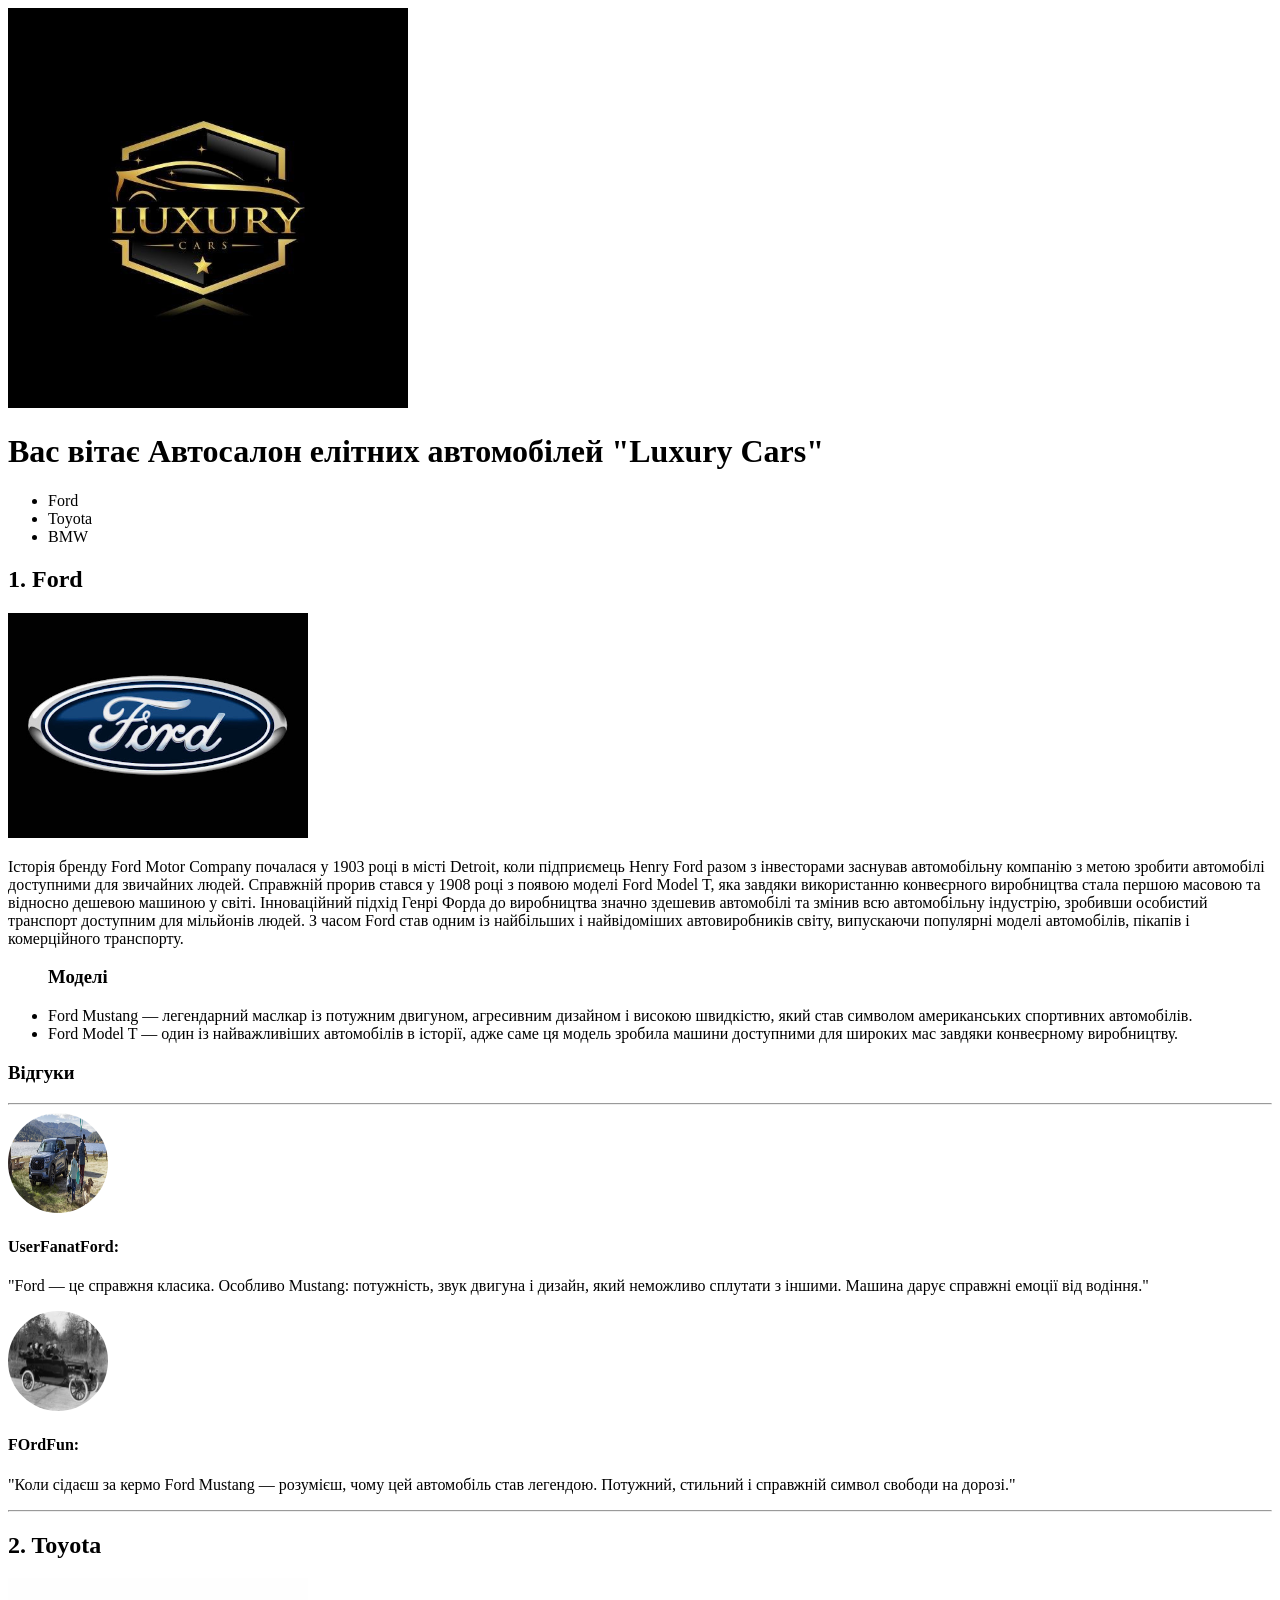
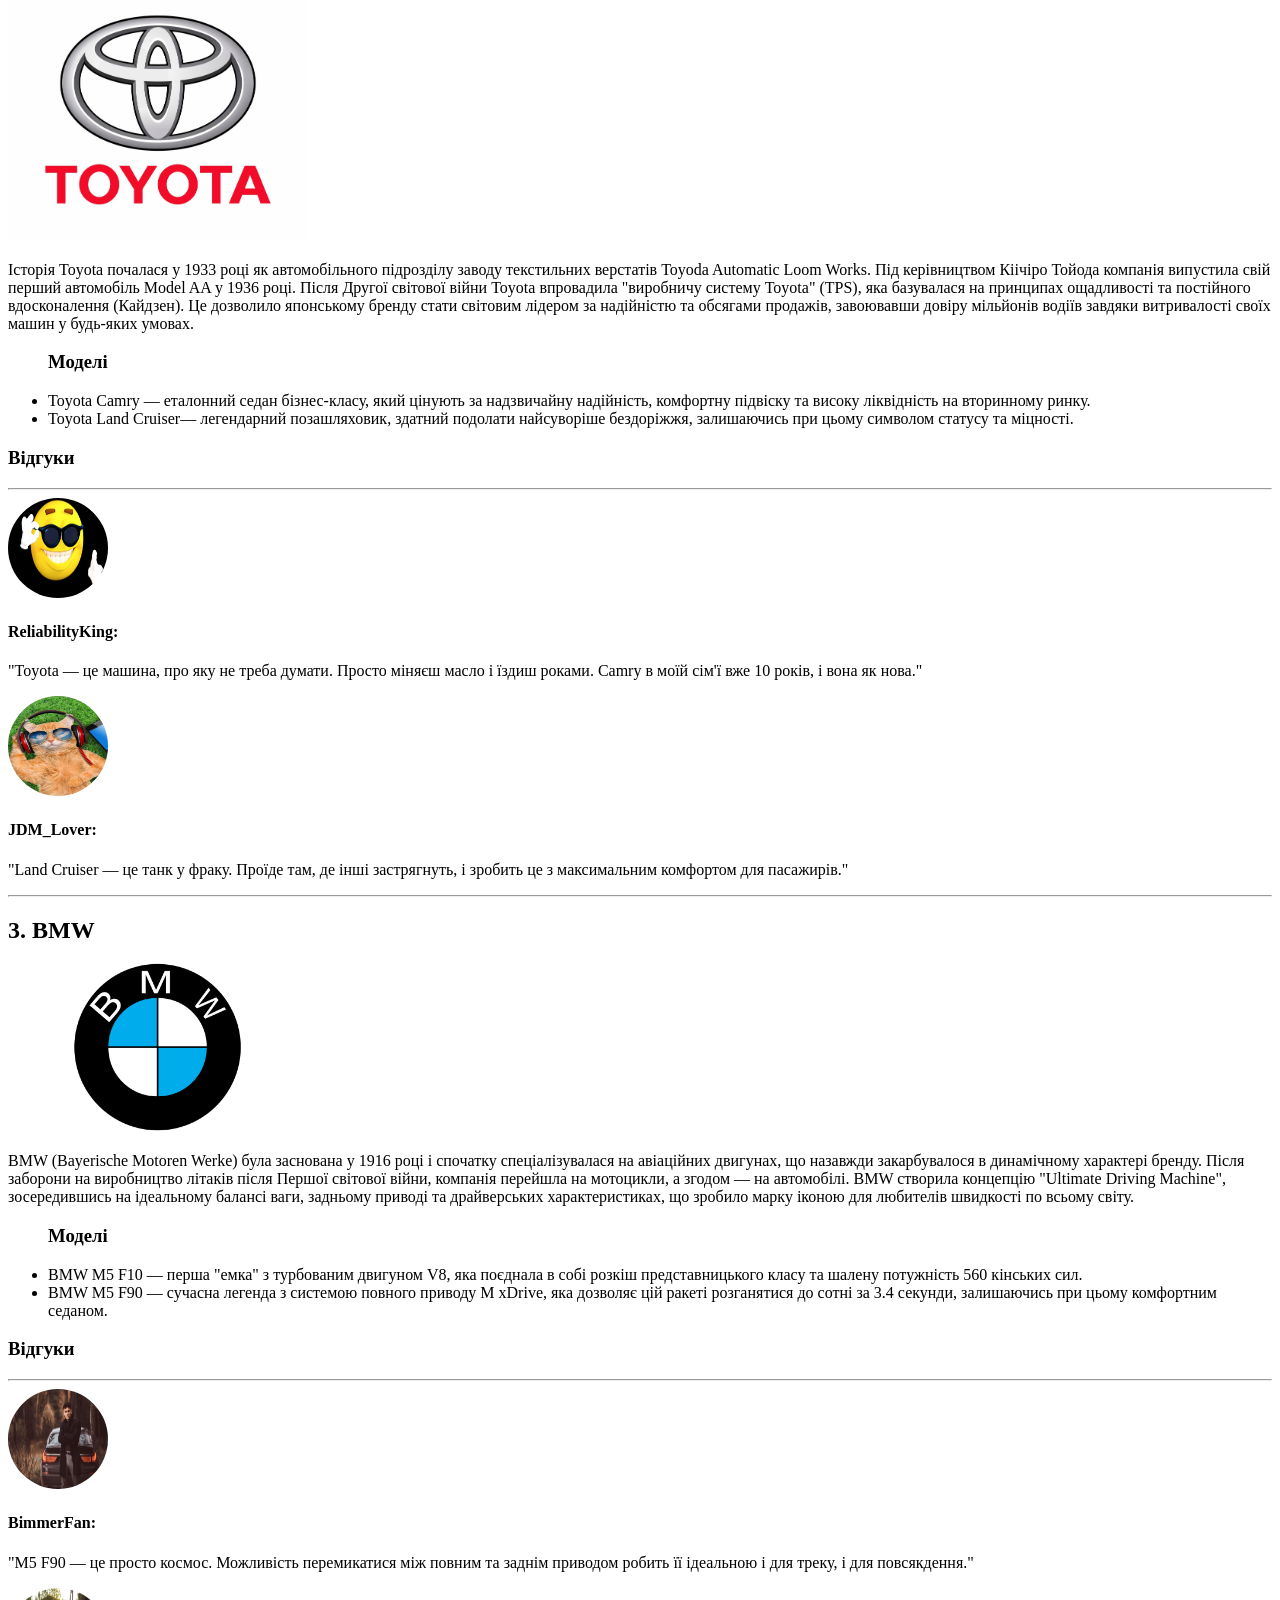
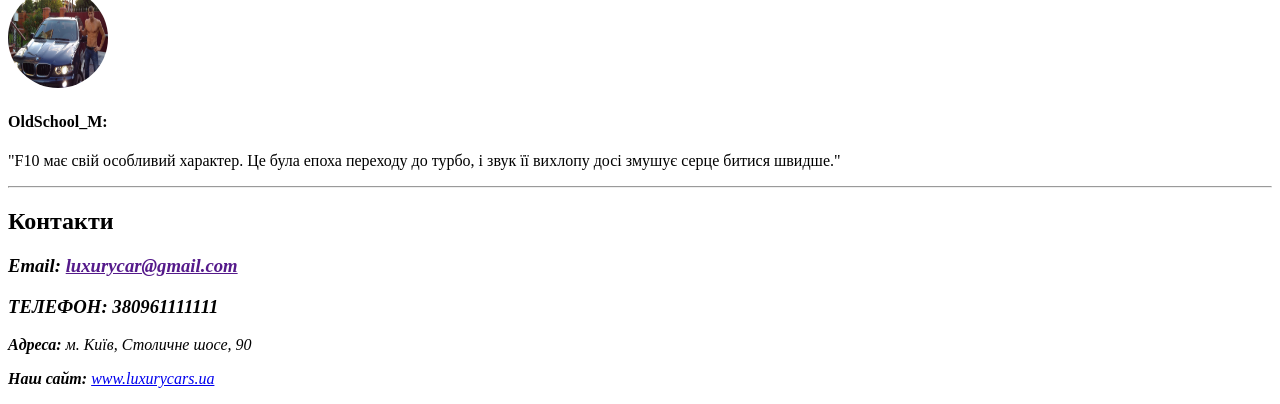
==== index.html @ 68f75a94 "Push on repository" ====
<!DOCTYPE html>
<html lang="en">
<head>
    <meta charset="UTF-8">
    <meta name="viewport" content="width=device-width, initial-scale=1.0">
    <title>Автосалон</title>
    <link rel="stylesheet" href="style.css">
    <link rel="shortcut icon" href="./assets/icons/free-icon-car-transporter-18366050.png" type="image/x-icon">
</head>
<body>
    <header>
        <img src="./assets/images/4d5beb055ef8fd0e89ee297ae97760db.jpg" 
        alt="logo"
        width="400">
        <h1>Вас вітає Автосалон елітних автомобілей "Luxury Cars"</h1>
        <nav>
            <ul>
                <li>Ford</li>
                <li>Toyota</li>
                <li>BMW</li>
            </ul>
        </nav>
    </header>
    <main>
        <article>
            <h2>1. Ford</h2>
            <img src="./assets/images/unnamed.jpg" alt="logo" width="300">
        <p>Історія бренду Ford Motor Company почалася у 1903 році в місті Detroit, коли підприємець Henry Ford разом з інвесторами заснував автомобільну компанію з метою зробити автомобілі доступними для звичайних людей. Справжній прорив стався у 1908 році з появою моделі Ford Model T, яка завдяки використанню конвеєрного виробництва стала першою масовою та відносно дешевою машиною у світі. Інноваційний підхід Генрі Форда до виробництва значно здешевив автомобілі та змінив всю автомобільну індустрію, зробивши особистий транспорт доступним для мільйонів людей. З часом Ford став одним із найбільших і найвідоміших автовиробників світу, випускаючи популярні моделі автомобілів, пікапів і комерційного транспорту.</p>
        <ul>
            <h3>Моделі</h3>
            <li>Ford Mustang — легендарний маслкар із потужним двигуном, агресивним дизайном і високою швидкістю, який став символом американських спортивних автомобілів.</li>
            <li>Ford Model T — один із найважливіших автомобілів в історії, адже саме ця модель зробила машини доступними для широких мас завдяки конвеєрному виробництву.</li>
        </ul>
        <h3>Відгуки</h3>
        <hr>
        <div class = "avatar1">
            <img src="./assets/images/pvhiypb9idx0tkmomte7.jpeg" alt="avatar" width="100" height="100" style="border-radius: 100%;">
            <h4>UserFanatFord:</h4>
            <p>"Ford — це справжня класика. Особливо Mustang: потужність, звук двигуна і дизайн, який неможливо сплутати з іншими. Машина дарує справжні емоції від водіння."</p>
        </div>
        <div class = "avatar2">
            <img src="./assets/images/gettyimages-613491012-1024x1024.jpg" alt="avatar" width="100" height="100" style="border-radius: 100%;">
            <h4>FOrdFun:</h4>
            <p>"Коли сідаєш за кермо Ford Mustang — розумієш, чому цей автомобіль став легендою. Потужний, стильний і справжній символ свободи на дорозі."</p>
        </div>

        </article>
        
        <article>
            <hr>
            <h2>2. Toyota</h2>
            <img src="./assets/images/559269284d15e_ToyotaLogo.jpg" alt="logo" width="300">
            <p>Історія Toyota почалася у 1933 році як автомобільного підрозділу заводу текстильних верстатів Toyoda Automatic Loom Works. Під керівництвом Кіічіро Тойода компанія випустила свій перший автомобіль Model AA у 1936 році. Після Другої світової війни Toyota впровадила "виробничу систему Toyota" (TPS), яка базувалася на принципах ощадливості та постійного вдосконалення (Кайдзен). Це дозволило японському бренду стати світовим лідером за надійністю та обсягами продажів, завоювавши довіру мільйонів водіїв завдяки витривалості своїх машин у будь-яких умовах.</p>
            <ul>
                <h3>Моделі</h3>
                <li>Toyota Camry — еталонний седан бізнес-класу, який цінують за надзвичайну надійність, комфортну підвіску та високу ліквідність на вторинному ринку.</li>
                <li>Toyota Land Cruiser— легендарний позашляховик, здатний подолати найсуворіше бездоріжжя, залишаючись при цьому символом статусу та міцності.</li>
            </ul>
            <h3>Відгуки</h3>
            <hr>
            <div class="avatar1">
                <img src="./assets/images/1644169638_1-abrakadabra-fun-p-avatarka-s-ulibkoi-1.jpg" alt="avatar" width="100" height="100" style="border-radius: 100%;">
                <h4>ReliabilityKing:</h4>
                <p>"Toyota — це машина, про яку не треба думати. Просто міняєш масло і їздиш роками. Camry в моїй сім'ї вже 10 років, і вона як нова."</p>
            </div>
            <div class="avatar2">
                <img src="./assets/images/1644736541_1-abrakadabra-fun-p-avatarka-veselaya-2.jpg" alt="avatar" width="100" height="100" style="border-radius: 100%;">
                <h4>JDM_Lover:</h4>
                <p>"Land Cruiser — це танк у фраку. Проїде там, де інші застрягнуть, і зробить це з максимальним комфортом для пасажирів."</p>
            </div>
            <hr>
        </article>

        <article>
            <h2>3. BMW</h2>
            <img src="./assets/images/png-klev-club-idha-p-bmw-logotip-png-5.png" alt="logo" width="300">
            <p>BMW (Bayerische Motoren Werke) була заснована у 1916 році і спочатку спеціалізувалася на авіаційних двигунах, що назавжди закарбувалося в динамічному характері бренду. Після заборони на виробництво літаків після Першої світової війни, компанія перейшла на мотоцикли, а згодом — на автомобілі. BMW створила концепцію "Ultimate Driving Machine", зосередившись на ідеальному балансі ваги, задньому приводі та драйверських характеристиках, що зробило марку іконою для любителів швидкості по всьому світу.</p>
            <ul>
                <h3>Моделі</h3>
                <li>BMW M5 F10 — перша "емка" з турбованим двигуном V8, яка поєднала в собі розкіш представницького класу та шалену потужність 560 кінських сил.</li>
                <li>BMW M5 F90 — сучасна легенда з системою повного приводу M xDrive, яка дозволяє цій ракеті розганятися до сотні за 3.4 секунди, залишаючись при цьому комфортним седаном.</li>
            </ul>
            <h3>Відгуки</h3>
            <hr>
            <div class="avatar1">
                <img src="./assets/images/stylish-young-man-wearing-black-coat-with-her-arms-crossed-standing-luxury-car-autumn-forest-evening_613910-19897.avif" alt="avatar" width="100" height="100" style="border-radius: 100%;">
                <h4>BimmerFan:</h4>
                <p>"M5 F90 — це просто космос. Можливість перемикатися між повним та заднім приводом робить її ідеальною і для треку, і для повсякдення."</p>
            </div>
            <div class="avatar2">
                <img src="./assets/images/bmw logo user.jpg" alt="avatar" width="100" height="100" style="border-radius: 100%;">
                <h4>OldSchool_M:</h4>
                <p>"F10 має свій особливий характер. Це була епоха переходу до турбо, і звук її вихлопу досі змушує серце битися швидше."</p>
            </div>
            <hr>
        </article>
    </main>
    <footer>
        <h2>Контакти</h2>
        <address>
            <h3>Email: <a href="">luxurycar@gmail.com</a></h3>
            <h3>ТЕЛЕФОН: 380961111111</h3>
            <strong>Адреса:</strong> м. Київ, Столичне шосе, 90    
            </p>
            <p>
                <strong>Наш сайт:</strong> 
                <a href="index.html">www.luxurycars.ua</a>
            </p>
        </address>
    </footer>
</body>
</html>
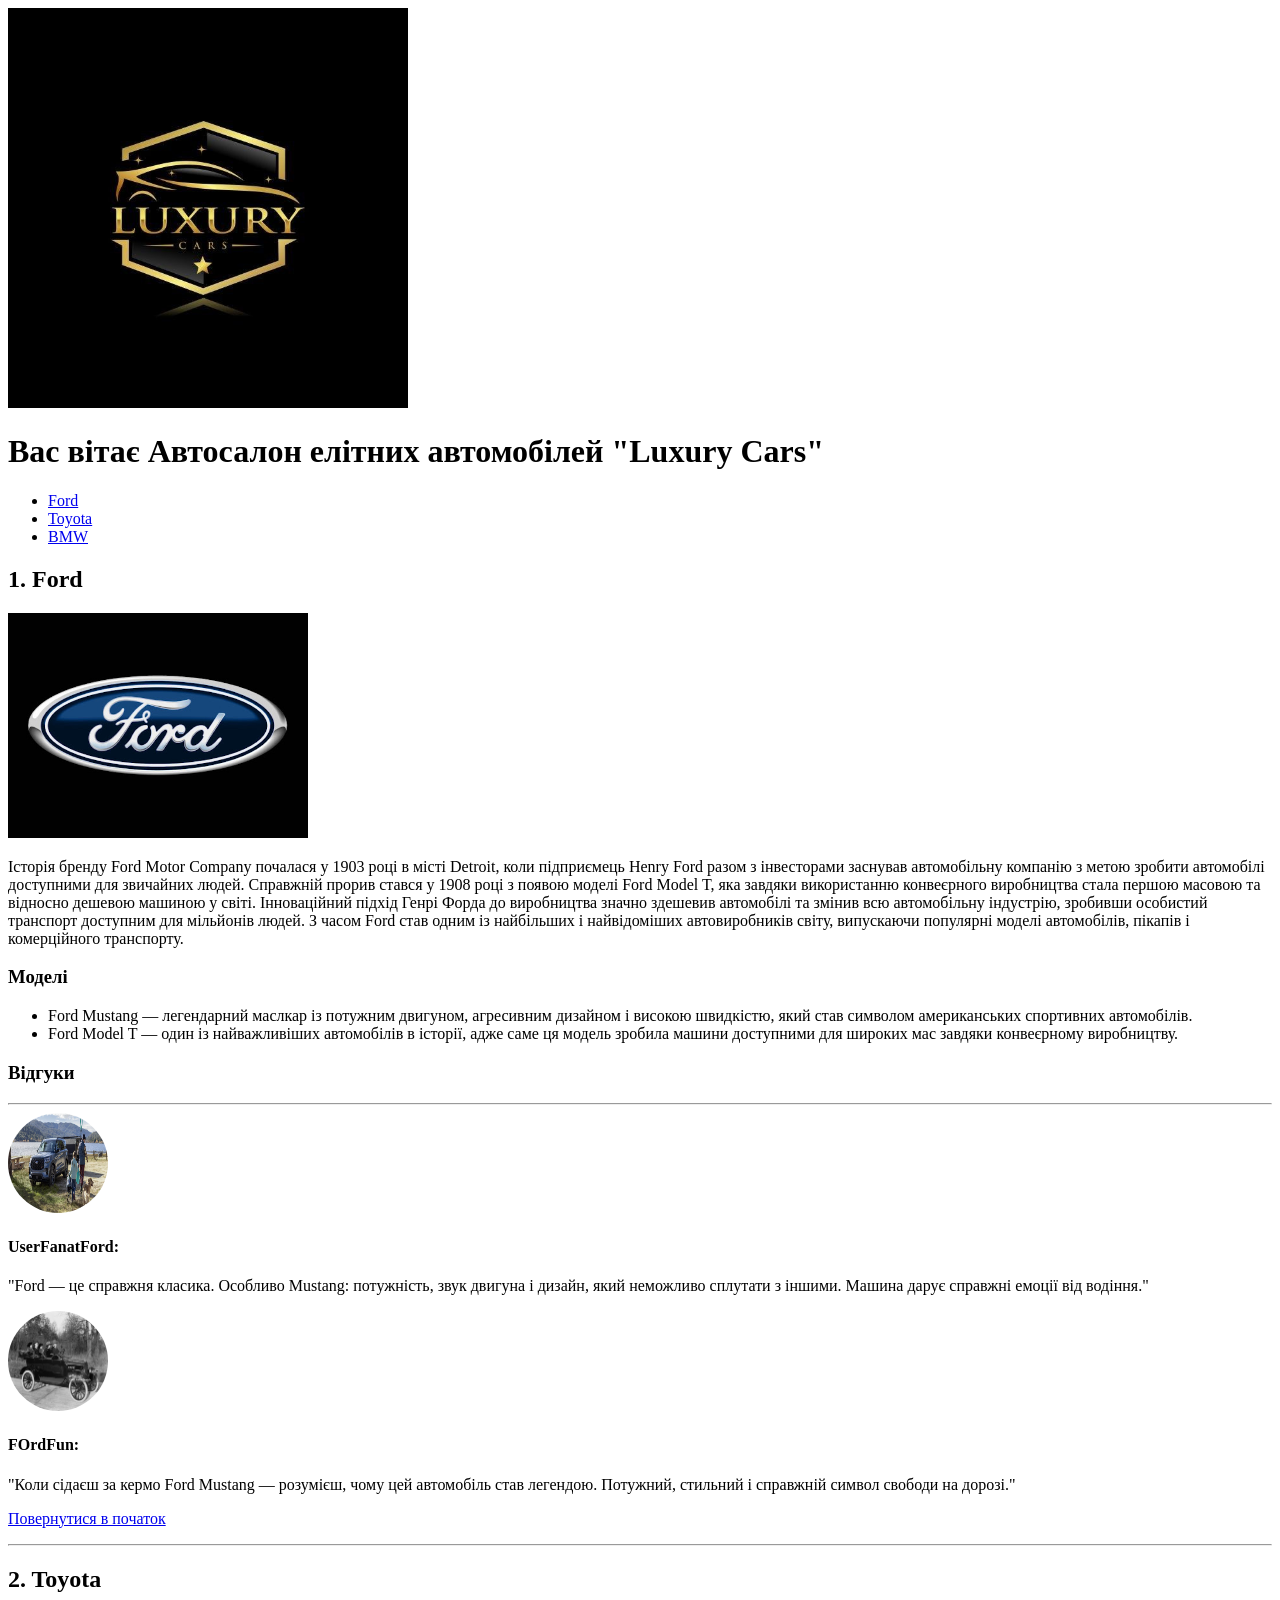
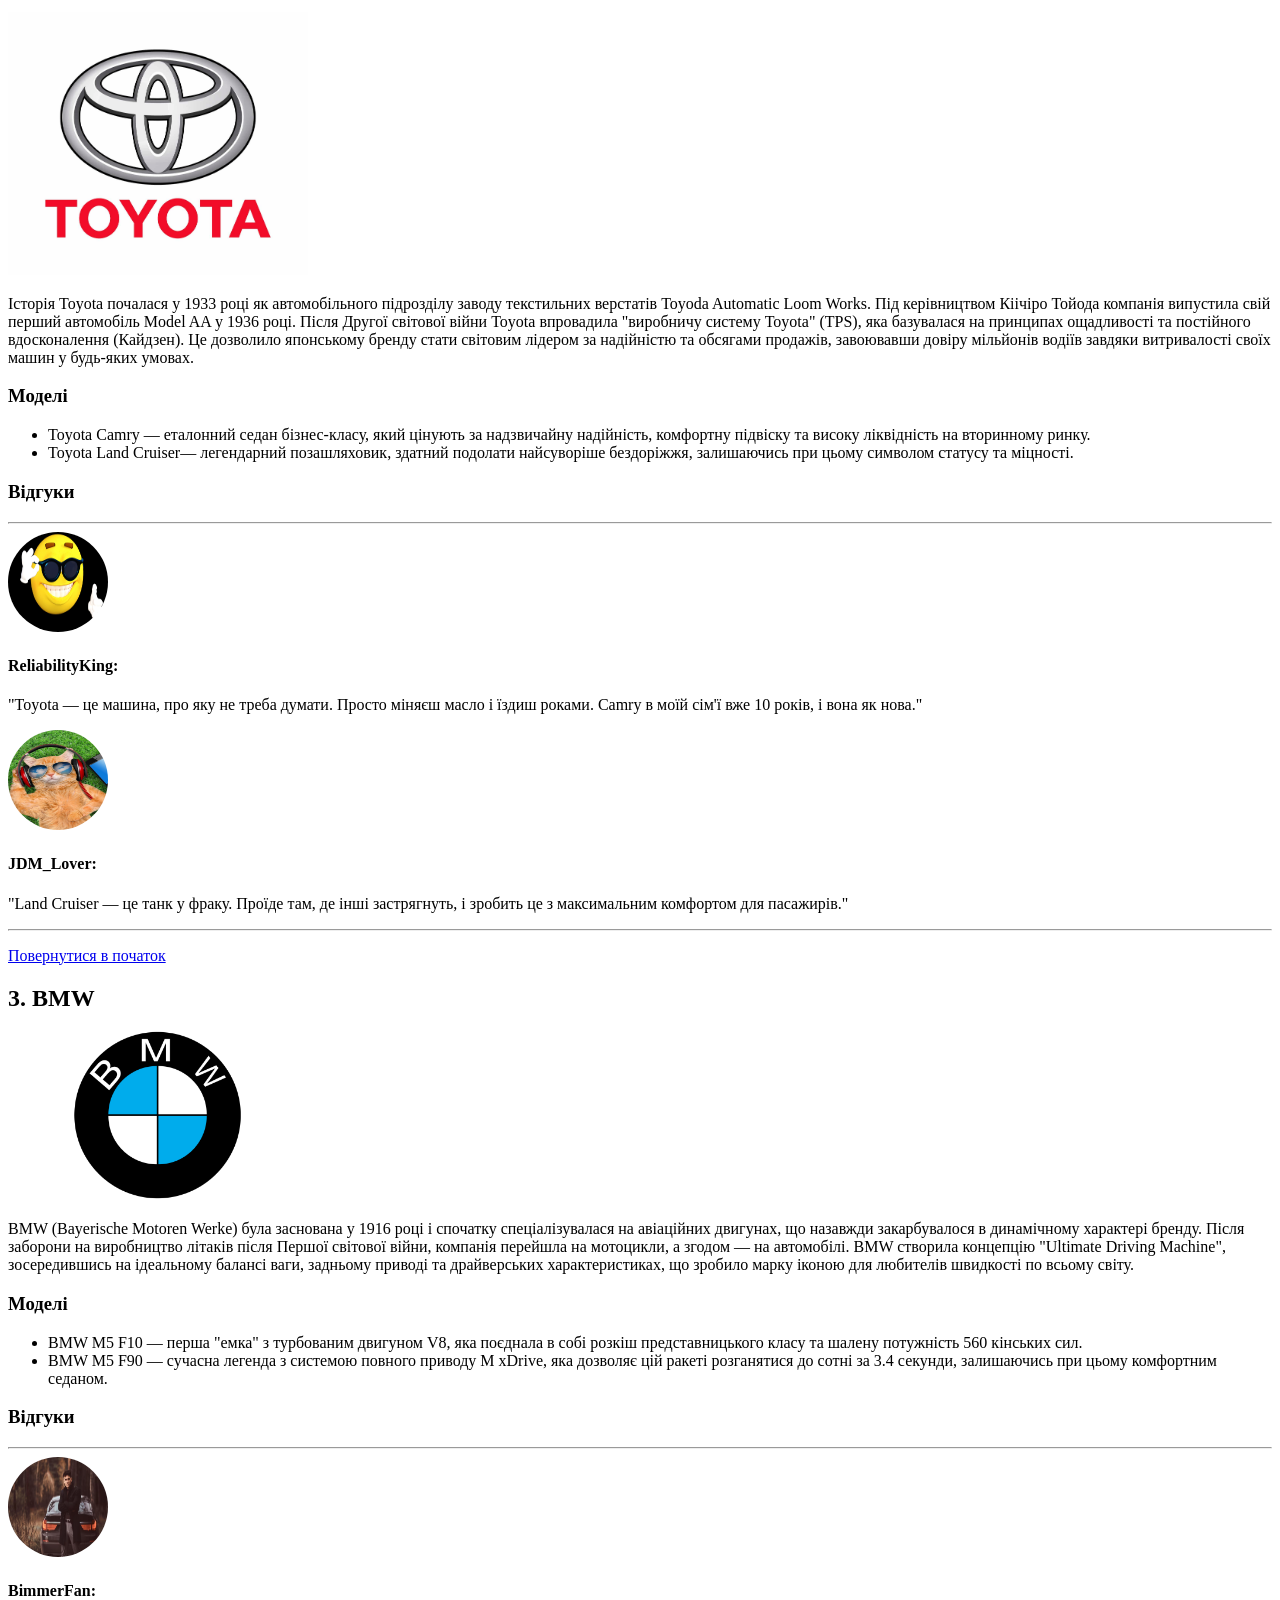
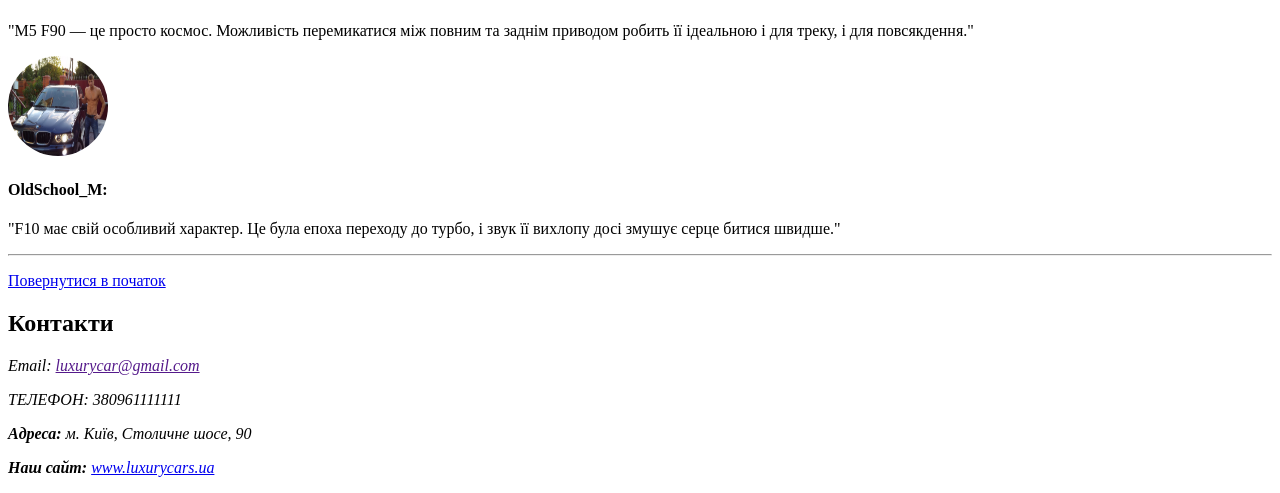
==== commit 963daccc: "Fixed 1" ====
--- a/index.html
+++ b/index.html
@@ -4,30 +4,29 @@
     <meta charset="UTF-8">
     <meta name="viewport" content="width=device-width, initial-scale=1.0">
     <title>Автосалон</title>
-    <link rel="stylesheet" href="style.css">
     <link rel="shortcut icon" href="./assets/icons/free-icon-car-transporter-18366050.png" type="image/x-icon">
 </head>
 <body>
-    <header>
+    <header id="top">
         <img src="./assets/images/4d5beb055ef8fd0e89ee297ae97760db.jpg" 
         alt="logo"
         width="400">
         <h1>Вас вітає Автосалон елітних автомобілей "Luxury Cars"</h1>
         <nav>
             <ul>
-                <li>Ford</li>
-                <li>Toyota</li>
-                <li>BMW</li>
+                <li><a href="#ford">Ford</a></li>
+                <li><a href="#toyota">Toyota</a></li>
+                <li><a href="#bmw">BMW</a></li>
             </ul>
         </nav>
     </header>
     <main>
-        <article>
+        <article id="ford">
             <h2>1. Ford</h2>
             <img src="./assets/images/unnamed.jpg" alt="logo" width="300">
         <p>Історія бренду Ford Motor Company почалася у 1903 році в місті Detroit, коли підприємець Henry Ford разом з інвесторами заснував автомобільну компанію з метою зробити автомобілі доступними для звичайних людей. Справжній прорив стався у 1908 році з появою моделі Ford Model T, яка завдяки використанню конвеєрного виробництва стала першою масовою та відносно дешевою машиною у світі. Інноваційний підхід Генрі Форда до виробництва значно здешевив автомобілі та змінив всю автомобільну індустрію, зробивши особистий транспорт доступним для мільйонів людей. З часом Ford став одним із найбільших і найвідоміших автовиробників світу, випускаючи популярні моделі автомобілів, пікапів і комерційного транспорту.</p>
+        <h3>Моделі</h3>
         <ul>
-            <h3>Моделі</h3>
             <li>Ford Mustang — легендарний маслкар із потужним двигуном, агресивним дизайном і високою швидкістю, який став символом американських спортивних автомобілів.</li>
             <li>Ford Model T — один із найважливіших автомобілів в історії, адже саме ця модель зробила машини доступними для широких мас завдяки конвеєрному виробництву.</li>
         </ul>
@@ -43,16 +42,15 @@
             <h4>FOrdFun:</h4>
             <p>"Коли сідаєш за кермо Ford Mustang — розумієш, чому цей автомобіль став легендою. Потужний, стильний і справжній символ свободи на дорозі."</p>
         </div>
-
         </article>
-        
-        <article>
+        <p><a href="#top">Повернутися в початок</a></p>
+        <article id="toyota">
             <hr>
             <h2>2. Toyota</h2>
             <img src="./assets/images/559269284d15e_ToyotaLogo.jpg" alt="logo" width="300">
             <p>Історія Toyota почалася у 1933 році як автомобільного підрозділу заводу текстильних верстатів Toyoda Automatic Loom Works. Під керівництвом Кіічіро Тойода компанія випустила свій перший автомобіль Model AA у 1936 році. Після Другої світової війни Toyota впровадила "виробничу систему Toyota" (TPS), яка базувалася на принципах ощадливості та постійного вдосконалення (Кайдзен). Це дозволило японському бренду стати світовим лідером за надійністю та обсягами продажів, завоювавши довіру мільйонів водіїв завдяки витривалості своїх машин у будь-яких умовах.</p>
+            <h3>Моделі</h3>
             <ul>
-                <h3>Моделі</h3>
                 <li>Toyota Camry — еталонний седан бізнес-класу, який цінують за надзвичайну надійність, комфортну підвіску та високу ліквідність на вторинному ринку.</li>
                 <li>Toyota Land Cruiser— легендарний позашляховик, здатний подолати найсуворіше бездоріжжя, залишаючись при цьому символом статусу та міцності.</li>
             </ul>
@@ -70,13 +68,13 @@
             </div>
             <hr>
         </article>
-
-        <article>
+        <p><a href="#top">Повернутися в початок</a></p>
+        <article id="bmw">
             <h2>3. BMW</h2>
             <img src="./assets/images/png-klev-club-idha-p-bmw-logotip-png-5.png" alt="logo" width="300">
             <p>BMW (Bayerische Motoren Werke) була заснована у 1916 році і спочатку спеціалізувалася на авіаційних двигунах, що назавжди закарбувалося в динамічному характері бренду. Після заборони на виробництво літаків після Першої світової війни, компанія перейшла на мотоцикли, а згодом — на автомобілі. BMW створила концепцію "Ultimate Driving Machine", зосередившись на ідеальному балансі ваги, задньому приводі та драйверських характеристиках, що зробило марку іконою для любителів швидкості по всьому світу.</p>
+            <h3>Моделі</h3>
             <ul>
-                <h3>Моделі</h3>
                 <li>BMW M5 F10 — перша "емка" з турбованим двигуном V8, яка поєднала в собі розкіш представницького класу та шалену потужність 560 кінських сил.</li>
                 <li>BMW M5 F90 — сучасна легенда з системою повного приводу M xDrive, яка дозволяє цій ракеті розганятися до сотні за 3.4 секунди, залишаючись при цьому комфортним седаном.</li>
             </ul>
@@ -88,20 +86,20 @@
                 <p>"M5 F90 — це просто космос. Можливість перемикатися між повним та заднім приводом робить її ідеальною і для треку, і для повсякдення."</p>
             </div>
             <div class="avatar2">
-                <img src="./assets/images/bmw logo user.jpg" alt="avatar" width="100" height="100" style="border-radius: 100%;">
+                <img src="./assets/images/bmw-logo-user.jpg" alt="avatar" width="100" height="100" style="border-radius: 100%;">
                 <h4>OldSchool_M:</h4>
                 <p>"F10 має свій особливий характер. Це була епоха переходу до турбо, і звук її вихлопу досі змушує серце битися швидше."</p>
             </div>
             <hr>
         </article>
+        <p><a href="#top">Повернутися в початок</a></p>
     </main>
     <footer>
         <h2>Контакти</h2>
         <address>
-            <h3>Email: <a href="">luxurycar@gmail.com</a></h3>
-            <h3>ТЕЛЕФОН: 380961111111</h3>
+            <p>Email: <a href="">luxurycar@gmail.com</a></p>
+            <p>ТЕЛЕФОН: 380961111111</p>
             <strong>Адреса:</strong> м. Київ, Столичне шосе, 90    
-            </p>
             <p>
                 <strong>Наш сайт:</strong> 
                 <a href="index.html">www.luxurycars.ua</a>
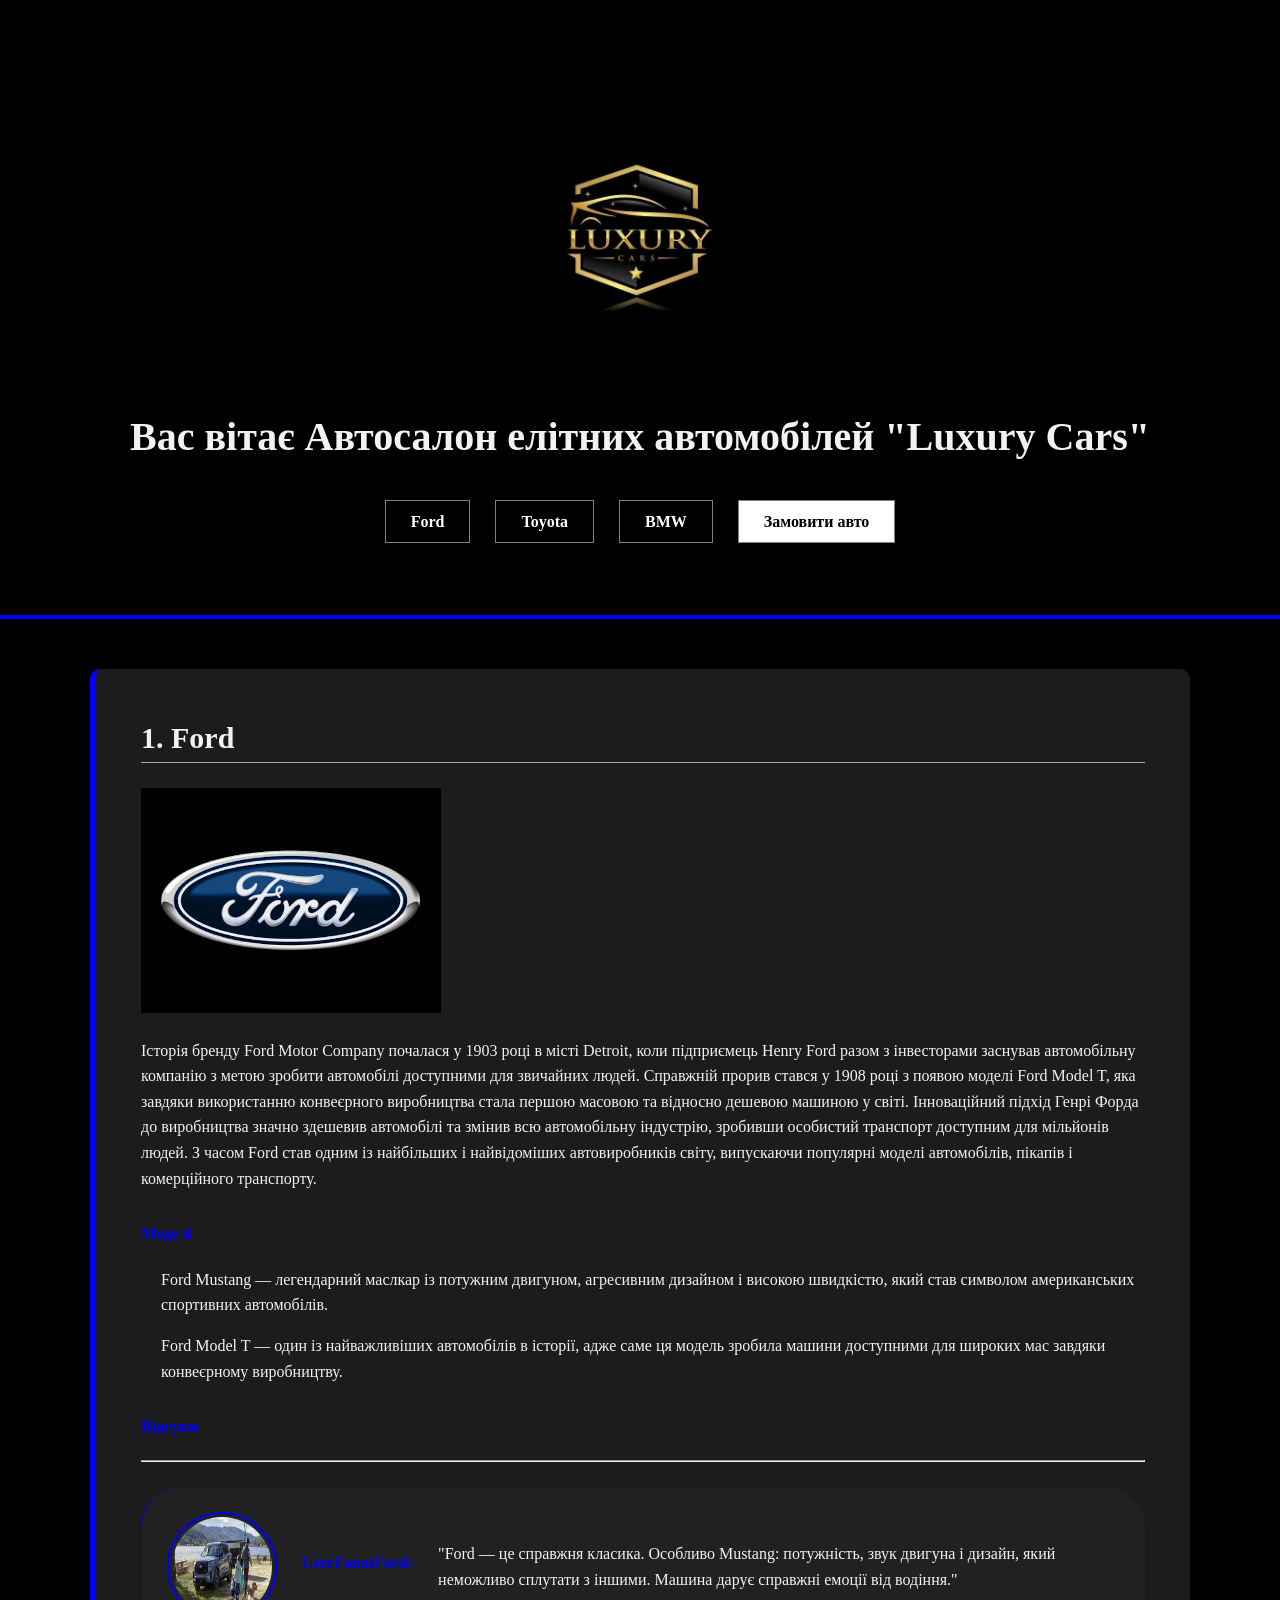
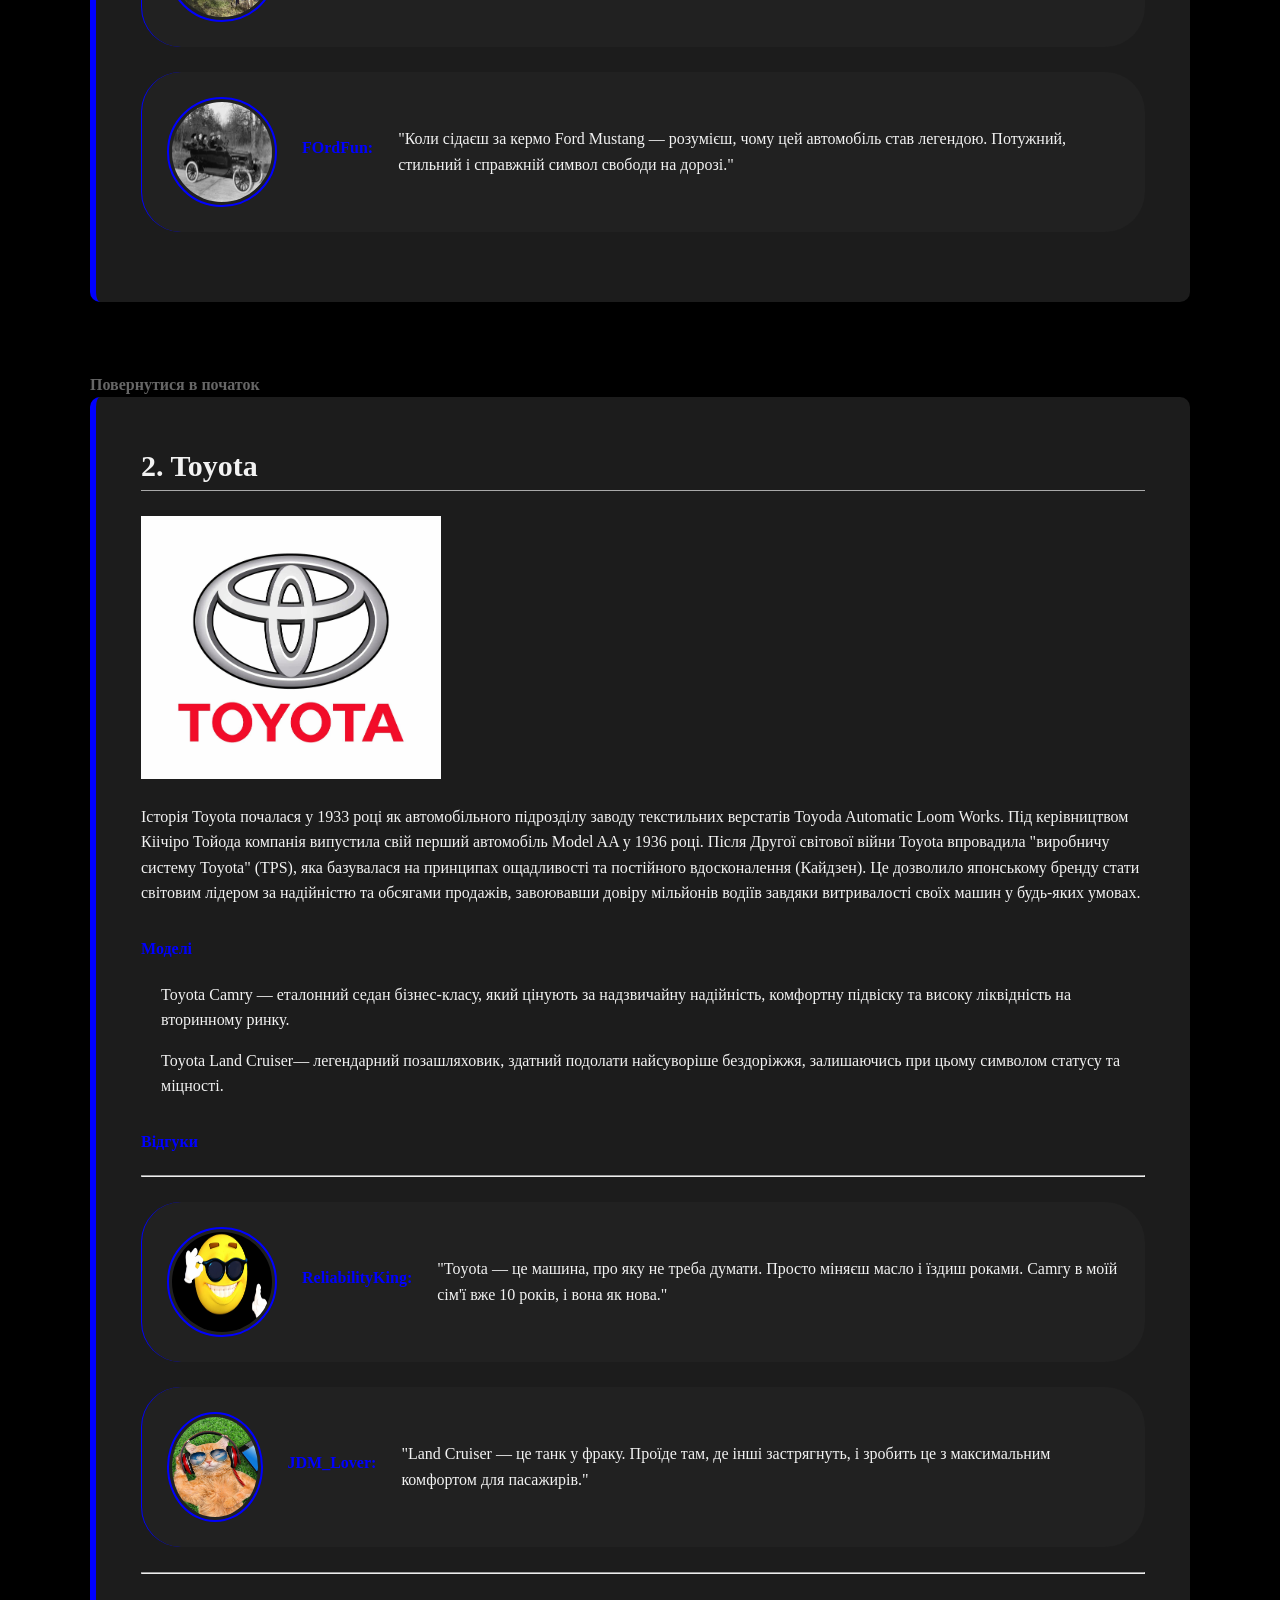
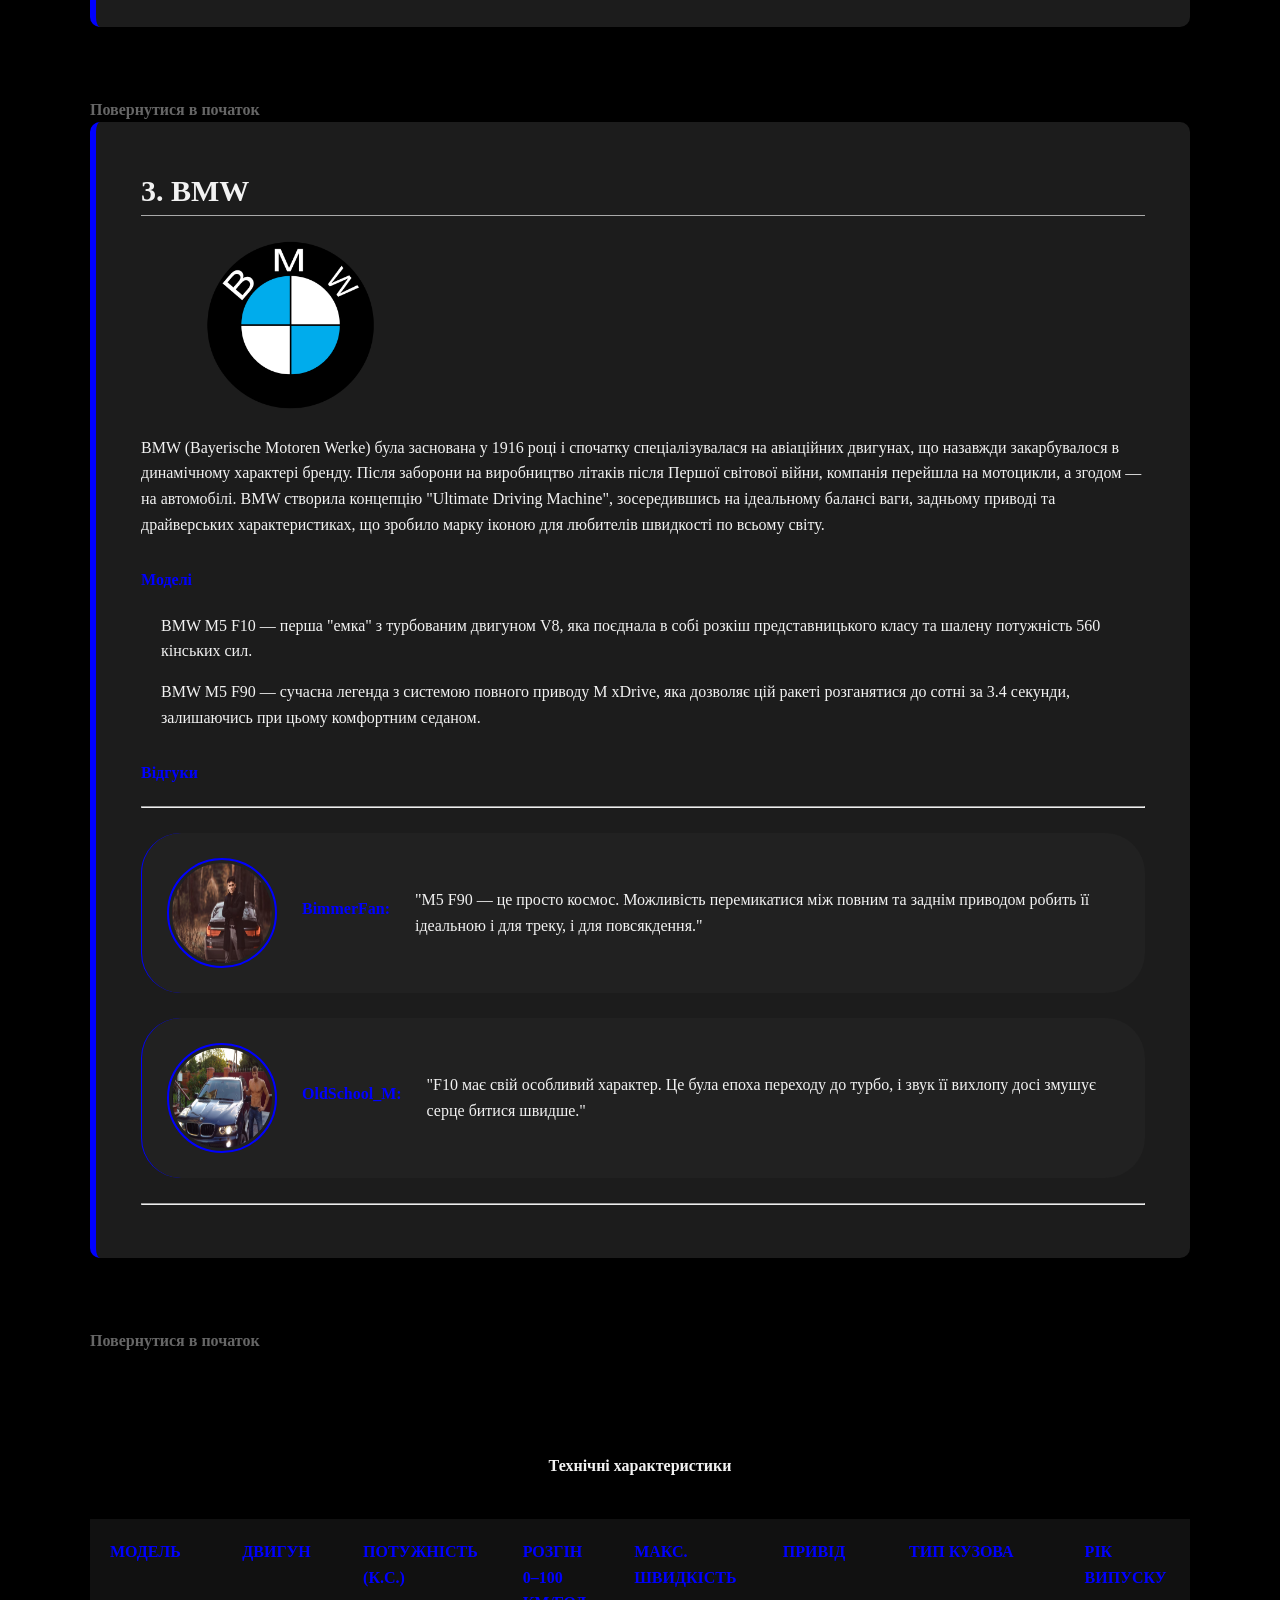
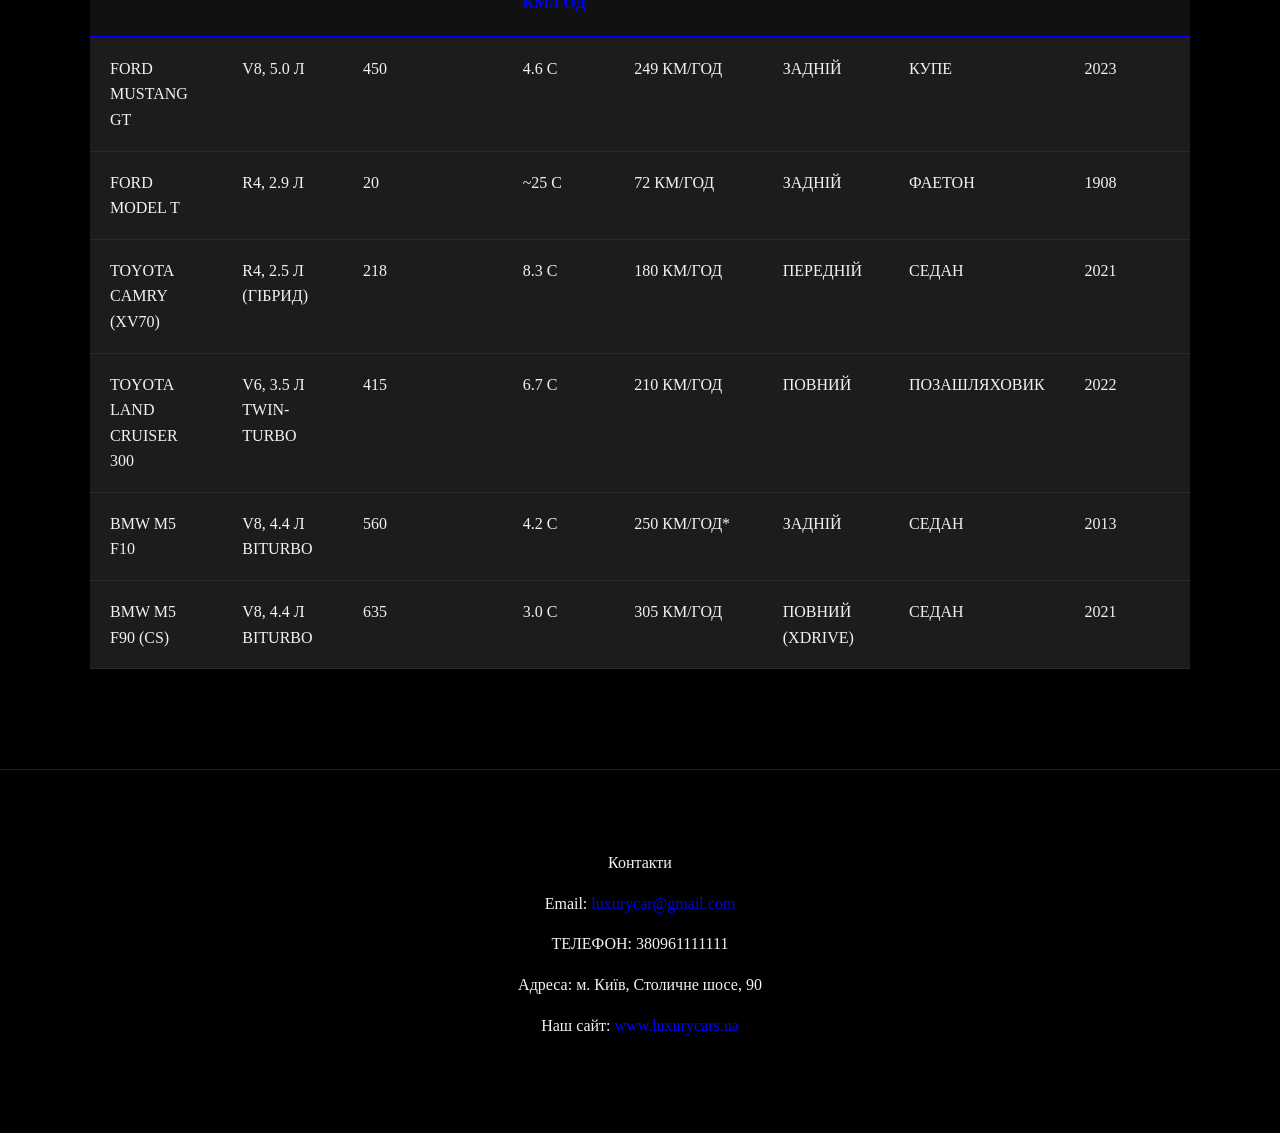
==== commit 3135e45a: "Add order form page and styles for cars" ====
--- a/index.html
+++ b/index.html
@@ -5,6 +5,7 @@
     <meta name="viewport" content="width=device-width, initial-scale=1.0">
     <title>Автосалон</title>
     <link rel="shortcut icon" href="./assets/icons/free-icon-car-transporter-18366050.png" type="image/x-icon">
+    <link rel="stylesheet" href="./assets/styles/style.css">
 </head>
 <body>
     <header id="top">
@@ -17,6 +18,7 @@
                 <li><a href="#ford">Ford</a></li>
                 <li><a href="#toyota">Toyota</a></li>
                 <li><a href="#bmw">BMW</a></li>
+                <li><a href="./assets/pages/order.html" class="order-btn">Замовити авто</a></li>
             </ul>
         </nav>
     </header>
@@ -45,7 +47,6 @@
         </article>
         <p><a href="#top">Повернутися в початок</a></p>
         <article id="toyota">
-            <hr>
             <h2>2. Toyota</h2>
             <img src="./assets/images/559269284d15e_ToyotaLogo.jpg" alt="logo" width="300">
             <p>Історія Toyota почалася у 1933 році як автомобільного підрозділу заводу текстильних верстатів Toyoda Automatic Loom Works. Під керівництвом Кіічіро Тойода компанія випустила свій перший автомобіль Model AA у 1936 році. Після Другої світової війни Toyota впровадила "виробничу систему Toyota" (TPS), яка базувалася на принципах ощадливості та постійного вдосконалення (Кайдзен). Це дозволило японському бренду стати світовим лідером за надійністю та обсягами продажів, завоювавши довіру мільйонів водіїв завдяки витривалості своїх машин у будь-яких умовах.</p>
@@ -93,6 +94,87 @@
             <hr>
         </article>
         <p><a href="#top">Повернутися в початок</a></p>
+        <section class="table-car-section">
+            <h2>Технічні характеристики</h2>
+            <div class="car-property">
+                <table>
+                    <thead>
+                        <tr>
+                            <th>Модель</th>
+                            <th>Двигун</th>
+                            <th>Потужність (к.с.)</th>
+                            <th>Розгін 0–100 км/год</th>
+                            <th>Макс. швидкість</th>
+                            <th>Привід</th>
+                            <th>Тип кузова</th>
+                            <th>Рік випуску</th>
+                        </tr>
+                    </thead>
+                    <tbody>
+                        <tr>
+                            <td>Ford Mustang GT</td>
+                            <td>V8, 5.0 л</td>
+                            <td>450</td>
+                            <td>4.6 с</td>
+                            <td>249 км/год</td>
+                            <td>Задній</td>
+                            <td>Купе</td>
+                            <td>2023</td>
+                        </tr>
+                        <tr>
+                            <td>Ford Model T</td>
+                            <td>R4, 2.9 л</td>
+                            <td>20</td>
+                            <td>~25 с</td>
+                            <td>72 км/год</td>
+                            <td>Задній</td>
+                            <td>Фаетон</td>
+                            <td>1908</td>
+                        </tr>
+                        <tr>
+                            <td>Toyota Camry (XV70)</td>
+                            <td>R4, 2.5 л (гібрид)</td>
+                            <td>218</td>
+                            <td>8.3 с</td>
+                            <td>180 км/год</td>
+                            <td>Передній</td>
+                            <td>Седан</td>
+                            <td>2021</td>
+                        </tr>
+                        <tr>
+                            <td>Toyota Land Cruiser 300</td>
+                            <td>V6, 3.5 л twin-turbo</td>
+                            <td>415</td>
+                            <td>6.7 с</td>
+                            <td>210 км/год</td>
+                            <td>Повний</td>
+                            <td>Позашляховик</td>
+                            <td>2022</td>
+                        </tr>
+                        <tr>
+                            <td>BMW M5 F10</td>
+                            <td>V8, 4.4 л biturbo</td>
+                            <td>560</td>
+                            <td>4.2 с</td>
+                            <td>250 км/год*</td>
+                            <td>Задній</td>
+                            <td>Седан</td>
+                            <td>2013</td>
+                        </tr>
+                        <tr>
+                            <td>BMW M5 F90 (CS)</td>
+                            <td>V8, 4.4 л biturbo</td>
+                            <td>635</td>
+                            <td>3.0 с</td>
+                            <td>305 км/год</td>
+                            <td>Повний (xDrive)</td>
+                            <td>Седан</td>
+                            <td>2021</td>
+                        </tr>
+                    </tbody>
+                </table>
+            </div>
+        </section>
     </main>
     <footer>
         <h2>Контакти</h2>
--- a/assets/styles/style.css
+++ b/assets/styles/style.css
@@ -0,0 +1,250 @@
+@import url('reset.css');
+
+body {
+    background-color: #000000;
+    color: #f2f2f2;
+    line-height: 1.6;
+    scroll-behavior: smooth;
+}
+
+header {
+    padding: 80px 20px;
+    text-align: center;
+    border-bottom: 4px solid blue;
+}
+
+header img[alt="logo"] {
+    max-width: 300px;
+    margin-bottom: 25px;
+}
+
+header h1 {
+    font-weight: 900;
+    font-size: 40px;
+    margin-bottom: 40px;
+}
+
+nav ul {
+    display: flex;
+    justify-content: center;
+    gap: 25px;
+}
+
+nav a {
+    text-decoration: none;
+    color: white;
+    font-weight: 700;
+    padding: 12px 25px;
+    border: 1px solid gray;
+}
+
+nav a:hover {
+    background-color: blue;
+}
+
+main {
+    max-width: 1100px;
+    margin: 50px auto;
+}
+
+article {
+    background-color: #1c1c1c;
+    margin-bottom: 70px;
+    padding: 45px;
+    border-radius: 10px;
+    border-left: 6px solid blue;
+}
+
+article h2 {
+    font-weight: 900;
+    font-size: 30px;
+    border-bottom: 1px solid darkgray;
+}
+
+article img[alt="logo"] {
+    display: block;
+    margin: 25px 0;
+}
+
+h3 {
+    color: blue;
+    margin: 30px 0 20px;
+    font-weight: 700;
+}
+
+article ul li {
+    padding-left: 20px;
+    margin-bottom: 15px;
+}
+
+
+main > p > a {
+    color: #666666;
+    text-decoration: none;
+    font-weight: 700;
+}
+
+main > p > a:hover {
+    color: blue;
+}
+
+.avatar1, .avatar2 {
+    display: flex;
+    align-items: center;
+    background: #66666611;
+    border-radius: 40px;
+    padding: 25px;
+    margin: 25px 0;
+    gap: 25px;
+    border-left: 1px solid blue;
+}
+
+.avatar1 img, .avatar2 img {
+    border: 2px solid blue;
+    padding: 3px;
+}
+
+.avatar1 h4, .avatar2 h4 {
+    color: blue;
+    font-weight: 700;
+    margin-bottom: 8px;
+}
+
+.table-car-section {
+    margin: 100px 0;
+}
+
+.table-car-section h2 {
+    text-align: center;
+    margin-bottom: 40px;
+    font-weight: 900;
+}
+
+table {
+    width: 100%;
+    background-color: #1c1c1c;
+    text-transform: uppercase;
+}
+
+th {
+    background-color: #111111;
+    color: blue;
+    padding: 20px;
+    text-align: left;
+    text-transform:uppercase;
+    font-weight: 900;
+    border-bottom: 2px solid blue;
+}
+
+td {
+    padding: 18px 20px;
+    border-bottom: 1px solid #2a2a2a;
+}
+
+tr:hover {
+    background-color: #131313;
+}
+
+footer {
+    padding: 80px 20px;
+    text-align: center;
+    border-top: 1px solid #222222;
+}
+
+address a {
+    color: blue;
+    text-decoration: none;
+}
+
+address p {
+    margin: 15px 0;
+}
+
+.order-btn {
+    background-color: white;
+    color: black;
+}
+
+.order-btn:hover {
+    background-color: gray;
+}
+
+/* Сторінка order */
+
+
+.order-form {
+    max-width: 600px;
+    margin: 60px auto;
+    background-color: #1c1c1c; 
+    padding: 40px;
+    border-left: 6px solid blue; 
+    border-radius: 10px;
+    text-align: center;
+}
+
+.form-group {
+    margin-bottom: 25px;
+    text-align: left;
+}
+
+.form-group label {
+    display: block;
+    color: blue;
+    text-transform: uppercase;
+    font-weight: 700;
+    margin-bottom: 10px;
+}
+
+.form-group input[type="text"],
+.form-group input[type="date"],
+.form-group select,
+.form-group textarea {
+    width: 100%;
+    padding: 12px 15px;
+    background-color: black;
+    border: 1px solid #333333;
+    color: #ffffff;
+    border-radius: 10px;
+    box-sizing: border-box;
+}
+
+.form-group input[type="color"] {
+    width: 10%;
+    height: 45px;
+    background-color: white;
+    cursor: pointer;
+}
+
+.submit-btn {
+    width: 50%;
+    padding: 18px;
+    background-color: blue;
+    color: white;
+    text-transform: uppercase;
+    font-weight: 900;
+    cursor: pointer;
+    transition: all 0.3s ease;
+    margin-top: 10px;
+    
+}
+
+.submit-btn:hover {
+    background-color: white;
+    color: black;
+}
+
+.back-link {
+    display: inline-block;
+    width: 100%;
+    text-align: center;
+    margin-top: 30px;
+    color: #666666;
+    text-decoration: none;
+    text-transform: uppercase;
+    font-weight: 700;
+    transition: all 0.3s ease;
+}
+
+.back-link:hover {
+    color: blue;
+}
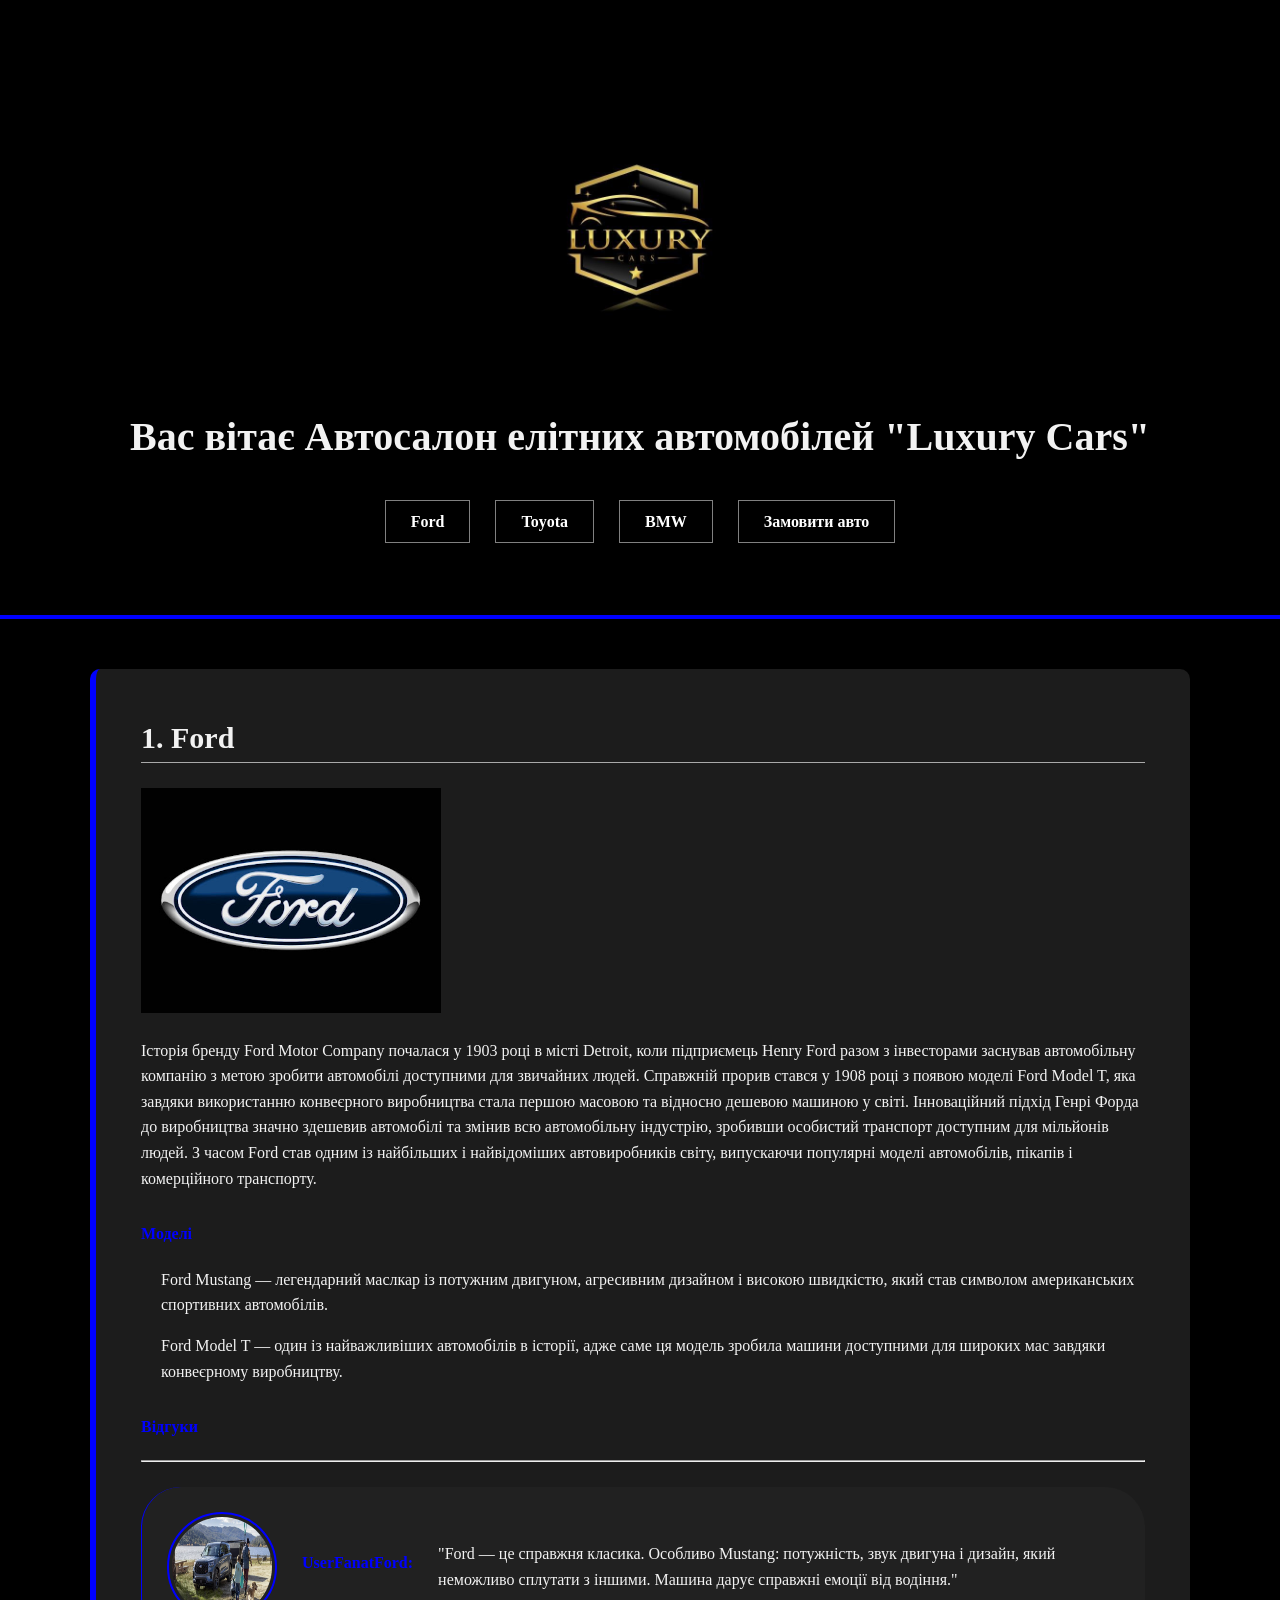
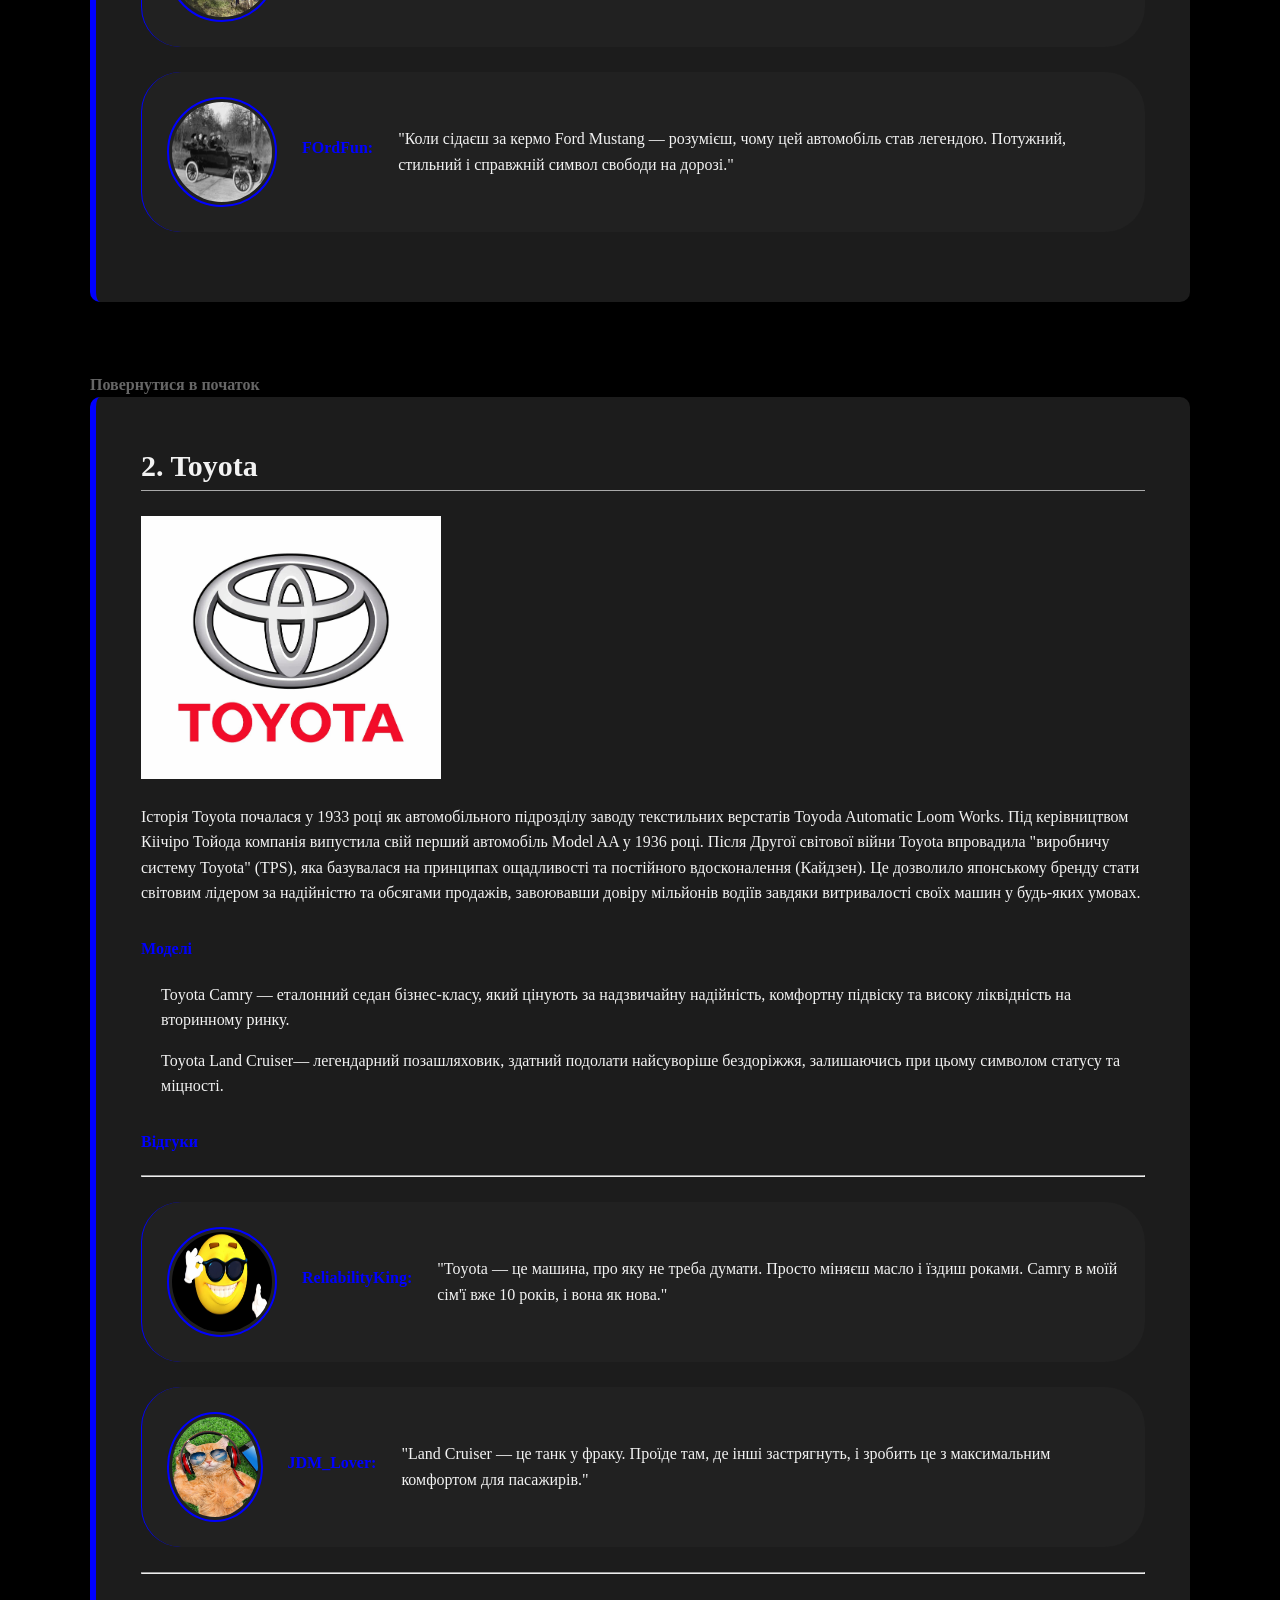
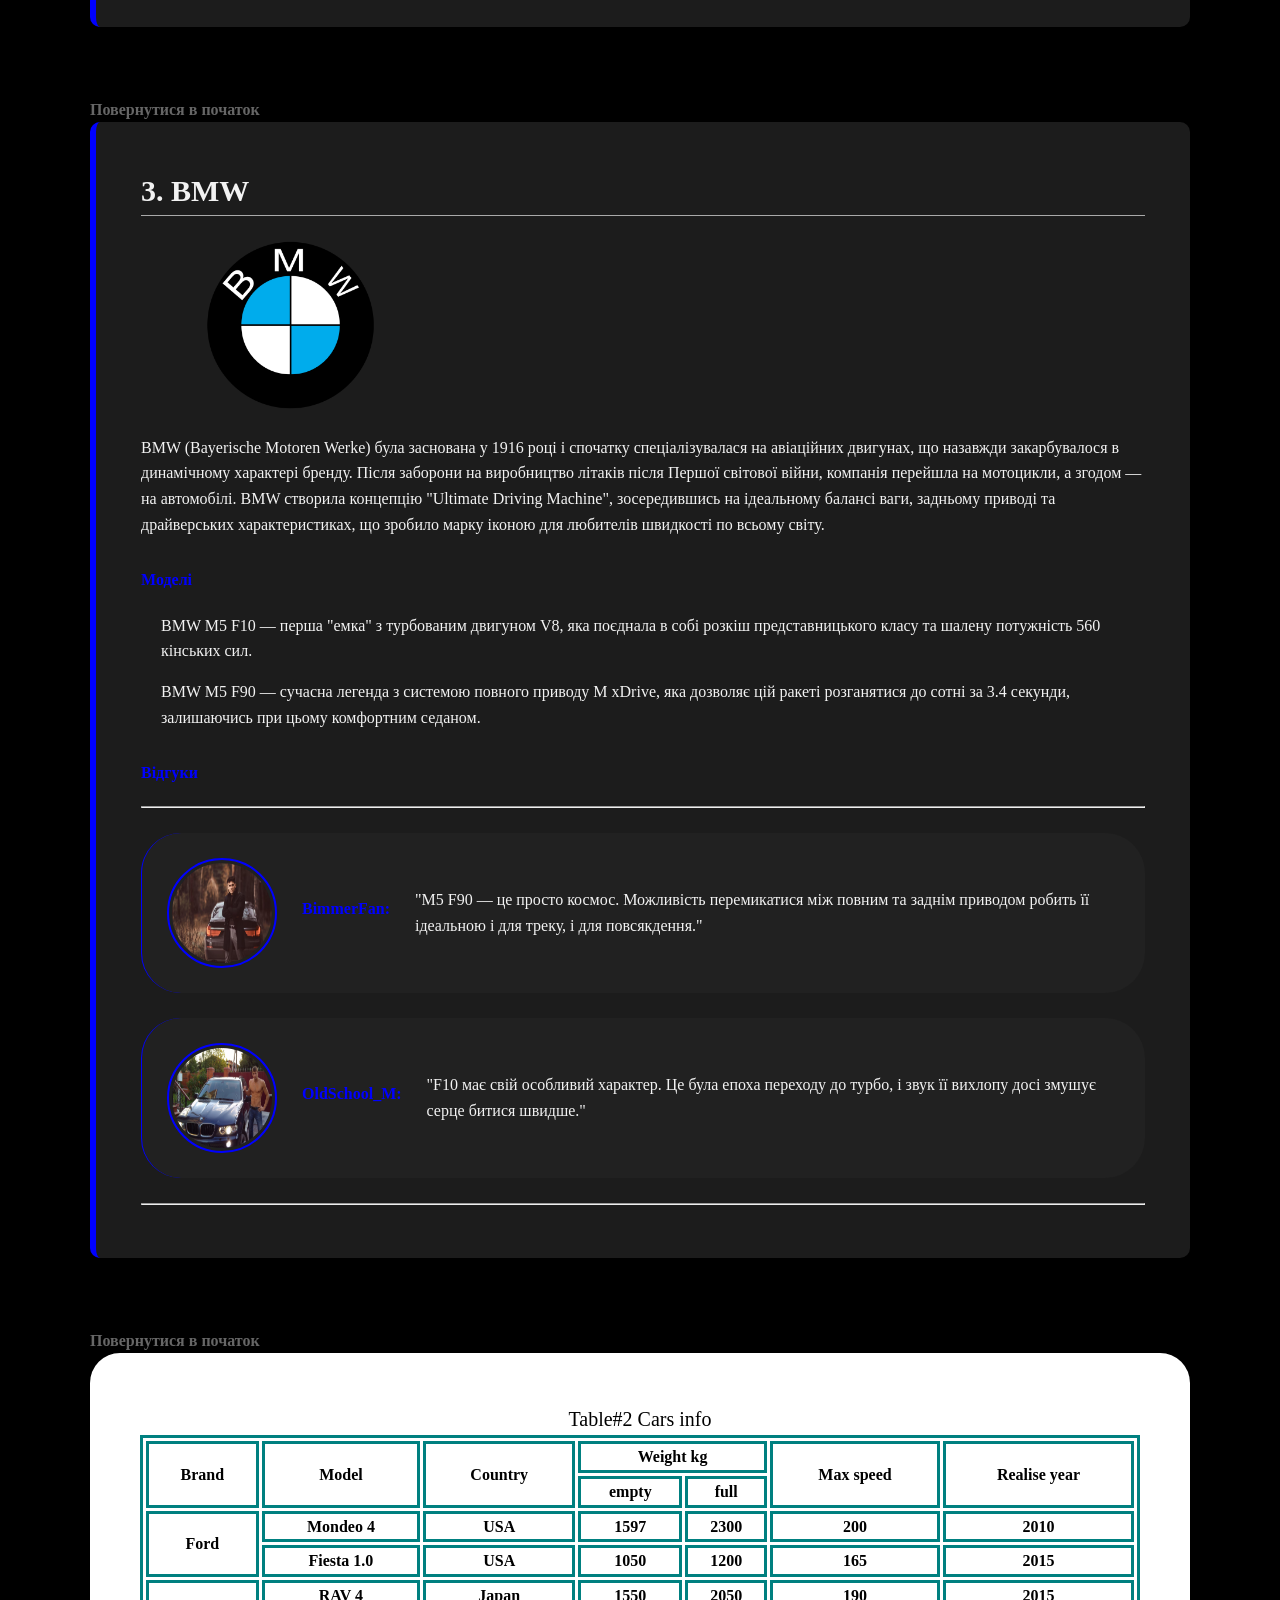
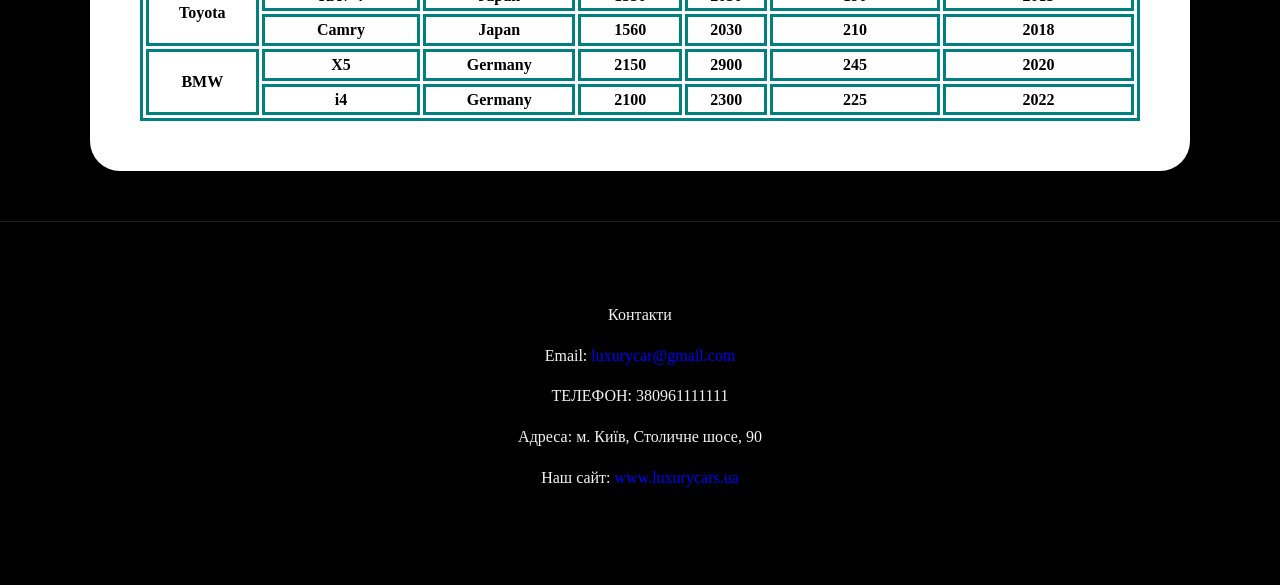
==== commit a499b763: "fix 1, change table on index, change form on order" ====
--- a/index.html
+++ b/index.html
@@ -94,87 +94,79 @@
             <hr>
         </article>
         <p><a href="#top">Повернутися в початок</a></p>
-        <section class="table-car-section">
-            <h2>Технічні характеристики</h2>
-            <div class="car-property">
-                <table>
-                    <thead>
-                        <tr>
-                            <th>Модель</th>
-                            <th>Двигун</th>
-                            <th>Потужність (к.с.)</th>
-                            <th>Розгін 0–100 км/год</th>
-                            <th>Макс. швидкість</th>
-                            <th>Привід</th>
-                            <th>Тип кузова</th>
-                            <th>Рік випуску</th>
-                        </tr>
-                    </thead>
-                    <tbody>
-                        <tr>
-                            <td>Ford Mustang GT</td>
-                            <td>V8, 5.0 л</td>
-                            <td>450</td>
-                            <td>4.6 с</td>
-                            <td>249 км/год</td>
-                            <td>Задній</td>
-                            <td>Купе</td>
-                            <td>2023</td>
-                        </tr>
-                        <tr>
-                            <td>Ford Model T</td>
-                            <td>R4, 2.9 л</td>
-                            <td>20</td>
-                            <td>~25 с</td>
-                            <td>72 км/год</td>
-                            <td>Задній</td>
-                            <td>Фаетон</td>
-                            <td>1908</td>
-                        </tr>
-                        <tr>
-                            <td>Toyota Camry (XV70)</td>
-                            <td>R4, 2.5 л (гібрид)</td>
-                            <td>218</td>
-                            <td>8.3 с</td>
-                            <td>180 км/год</td>
-                            <td>Передній</td>
-                            <td>Седан</td>
-                            <td>2021</td>
-                        </tr>
-                        <tr>
-                            <td>Toyota Land Cruiser 300</td>
-                            <td>V6, 3.5 л twin-turbo</td>
-                            <td>415</td>
-                            <td>6.7 с</td>
-                            <td>210 км/год</td>
-                            <td>Повний</td>
-                            <td>Позашляховик</td>
-                            <td>2022</td>
-                        </tr>
-                        <tr>
-                            <td>BMW M5 F10</td>
-                            <td>V8, 4.4 л biturbo</td>
-                            <td>560</td>
-                            <td>4.2 с</td>
-                            <td>250 км/год*</td>
-                            <td>Задній</td>
-                            <td>Седан</td>
-                            <td>2013</td>
-                        </tr>
-                        <tr>
-                            <td>BMW M5 F90 (CS)</td>
-                            <td>V8, 4.4 л biturbo</td>
-                            <td>635</td>
-                            <td>3.0 с</td>
-                            <td>305 км/год</td>
-                            <td>Повний (xDrive)</td>
-                            <td>Седан</td>
-                            <td>2021</td>
-                        </tr>
-                    </tbody>
-                </table>
-            </div>
-        </section>
+        <div class="backcolortable">
+            <table>
+            <caption>Table#2 Cars info</caption>
+            <thead>
+                <tr>
+                    <th rowspan="2">Brand</th>
+                    <th rowspan="2">Model</th>
+                    <th rowspan="2">Country</th>
+                    <th colspan="2">Weight kg</th>
+                    <th rowspan="2">Max speed</th>
+                    <th rowspan="2">Realise year</th>
+                </tr>
+                <tr>
+                    <th>empty</th>
+                    <th>full</th>
+                </tr>
+            </thead>
+            <tbody>
+                <tr>
+                    <td rowspan="2">Ford</td>
+                    <td>Mondeo 4</td>
+                    <td>USA</td>
+                    <td>1597</td>
+                    <td>2300</td>
+                    <td>200</td>
+                    <td>2010</td>
+                </tr>
+                <tr>
+                    <td>Fiesta 1.0</td>
+                    <td>USA</td>
+                    <td>1050</td>
+                    <td>1200</td>
+                    <td>165</td>
+                    <td>2015</td>
+                </tr>
+                <tr>
+                    <td rowspan="2">Toyota</td>
+                    <td>RAV 4</td>
+                    <td>Japan</td>
+                    <td>1550</td>
+                    <td>2050</td>
+                    <td>190</td>
+                    <td>2015</td>
+                </tr>
+                <tr>
+                    <td>Camry</td>
+                    <td>Japan</td>
+                    <td>1560</td>
+                    <td>2030</td>
+                    <td>210</td>
+                    <td>2018</td>
+                </tr>
+                <tr>
+                    <td rowspan="2">BMW</td>
+                    <td>X5</td>
+                    <td>Germany</td>
+                    <td>2150</td>
+                    <td>2900</td>
+                    <td>245</td>
+                    <td>2020</td>
+                </tr>
+                <tr>
+                    <td>i4</td>
+                    <td>Germany</td>
+                    <td>2100</td>
+                    <td>2300</td>
+                    <td>225</td>
+                    <td>2022</td>
+                </tr>
+            </tbody>
+            </table>
+        </div>
+        
     </main>
     <footer>
         <h2>Контакти</h2>
--- a/assets/styles/style.css
+++ b/assets/styles/style.css
@@ -120,29 +120,54 @@
     font-weight: 900;
 }
 
+.backcolortable{
+    padding: 50px;
+    background-color: white;
+    border-radius: 30px;
+}
+
 table {
     width: 100%;
-    background-color: #1c1c1c;
+    background-color: white;
+    color: black;
     text-transform: uppercase;
+    border-collapse: separate;
+    border-spacing: 3px;
+    border: 3px solid #008080;
+}
+
+caption {
+    text-align: center;
+    color: black;
+    caption-side: top;
+    text-transform: none;
+    font-size: 20px;
 }
 
 th {
-    background-color: #111111;
-    color: blue;
-    padding: 20px;
-    text-align: left;
-    text-transform:uppercase;
-    font-weight: 900;
-    border-bottom: 2px solid blue;
+    background-color: white;
+    color: black;
+    text-align: center;
+    vertical-align: middle;
+    text-transform: uppercase;
+    font-weight: bold;
+    border: 3px solid #008080;
+    text-transform: none;
 }
 
 td {
-    padding: 18px 20px;
-    border-bottom: 1px solid #2a2a2a;
+
+    text-align: center;
+    border: 3px solid #008080;
+    font-weight: bold;
+    vertical-align: middle;
+    background-color: white;
+    color: black;
+    text-transform: none;
 }
 
 tr:hover {
-    background-color: #131313;
+    background-color: #f0f0f0;
 }
 
 footer {
@@ -160,91 +185,133 @@
     margin: 15px 0;
 }
 
-.order-btn {
-    background-color: white;
-    color: black;
-}
-
-.order-btn:hover {
-    background-color: gray;
-}
-
-/* Сторінка order */
-
-
-.order-form {
-    max-width: 600px;
-    margin: 60px auto;
-    background-color: #1c1c1c; 
-    padding: 40px;
-    border-left: 6px solid blue; 
-    border-radius: 10px;
-    text-align: center;
-}
-
-.form-group {
-    margin-bottom: 25px;
-    text-align: left;
-}
-
-.form-group label {
-    display: block;
-    color: blue;
-    text-transform: uppercase;
-    font-weight: 700;
-    margin-bottom: 10px;
-}
-
-.form-group input[type="text"],
-.form-group input[type="date"],
-.form-group select,
-.form-group textarea {
+.form-wrapper {
+    border: 2px solid black;
+    width: fit-content;
+}
+
+.backcolortable form {
+    padding: 0;
+    margin: 0;
+}
+
+.backcolortable form fieldset {
+    border: 1px solid black;
+    margin-left: 15px;
+    padding: 10px 15px;
     width: 100%;
-    padding: 12px 15px;
-    background-color: black;
-    border: 1px solid #333333;
-    color: #ffffff;
-    border-radius: 10px;
     box-sizing: border-box;
 }
 
-.form-group input[type="color"] {
-    width: 10%;
-    height: 45px;
-    background-color: white;
+.backcolortable form legend {
+    color: black;
+    font-weight: normal;
+    padding: 0 4px;
+}
+
+.backcolortable form div {
+    margin-bottom: 8px;
+    display: flex;
+    align-items: center;
+    flex-wrap: wrap;
+    gap: 6px;
+}
+
+.backcolortable form label {
+    color: black;
+    text-transform: none;
+    font-weight: normal;
+    display: inline-flex;
+    align-items: center;
+    gap: 4px;
+    min-width: 100px;
+}
+
+.backcolortable form input[type="text"],
+.backcolortable form input[type="email"],
+.backcolortable form input[type="tel"],
+.backcolortable form input[type="datetime-local"] {
+    background-color: white;
+    color: black;
+    border: 1px solid black;
+    border-radius: 0;
+    padding: 2px 4px;
+    width: 200px;
+}
+
+.backcolortable form select {
+    background-color: white;
+    color: black;
+    border: 1px solid black;
+    border-radius: 0;
+    padding: 2px 4px;
+}
+
+.backcolortable form textarea {
+    background-color: white;
+    color: black;
+    border: 1px solid black;
+    border-radius: 0;
+    padding: 4px;
+    width: 200px;
+    resize: vertical;
+}
+
+.backcolortable form span {
+    color: black;
+    display: inline-block;
+    margin-bottom: 4px;
+}
+
+.backcolortable form div:has(> span) {
+    flex-direction: column;
+    align-items: flex-start;
+}
+
+.backcolortable form div:has(> span) > div {
+    gap: 5px;
+}
+
+.backcolortable form .gender-group > div label:last-child {
+    margin-left: -40px;
+}
+
+.backcolortable form .gender-group > span {
+    margin-left: 32px;
+}
+
+.backcolortable form .color-group > span {
+    margin-left: 0;
+}
+
+.backcolortable form .color-group label {
+    min-width: auto;
+    gap: 3px;
+    margin-right: 10px;
+}
+
+.backcolortable form .color-group > div {
+    gap: 0;
+}
+
+.backcolortable form input[type="range"] {
+    width: 200px;
+    accent-color: blue;
+}
+
+.backcolortable form button {
+    padding: 4px 14px;
+    margin-left: 25px;
+    background-color: white;
+    color: black;
+    border: 1px solid black;
     cursor: pointer;
-}
-
-.submit-btn {
-    width: 50%;
-    padding: 18px;
-    background-color: blue;
-    color: white;
-    text-transform: uppercase;
-    font-weight: 900;
-    cursor: pointer;
-    transition: all 0.3s ease;
-    margin-top: 10px;
-    
-}
-
-.submit-btn:hover {
-    background-color: white;
-    color: black;
-}
-
-.back-link {
-    display: inline-block;
-    width: 100%;
-    text-align: center;
-    margin-top: 30px;
-    color: #666666;
-    text-decoration: none;
-    text-transform: uppercase;
-    font-weight: 700;
-    transition: all 0.3s ease;
-}
-
-.back-link:hover {
-    color: blue;
-}
+    font-weight: normal;
+    text-transform: none;
+    width: auto;
+    margin-right: 4px;
+}
+
+.backcolortable form button:hover {
+    background-color: #e0e0e0;
+}
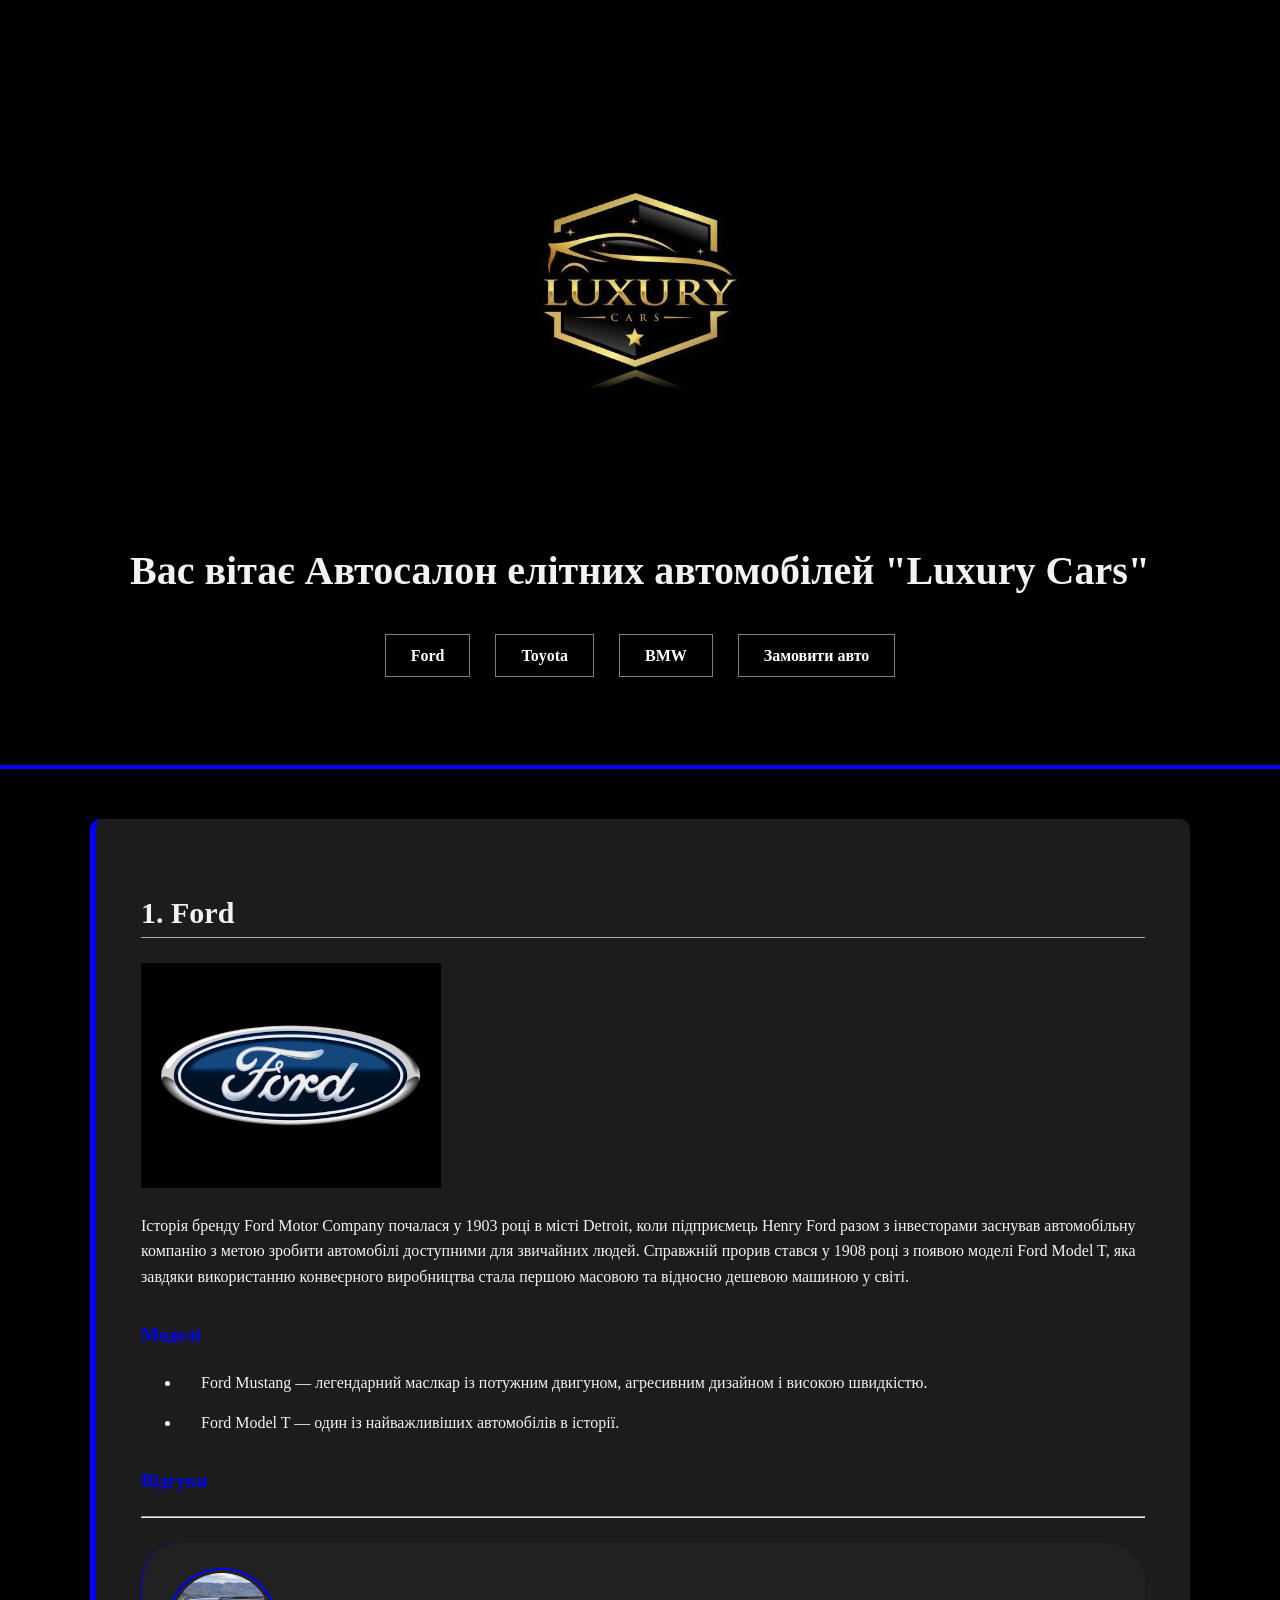
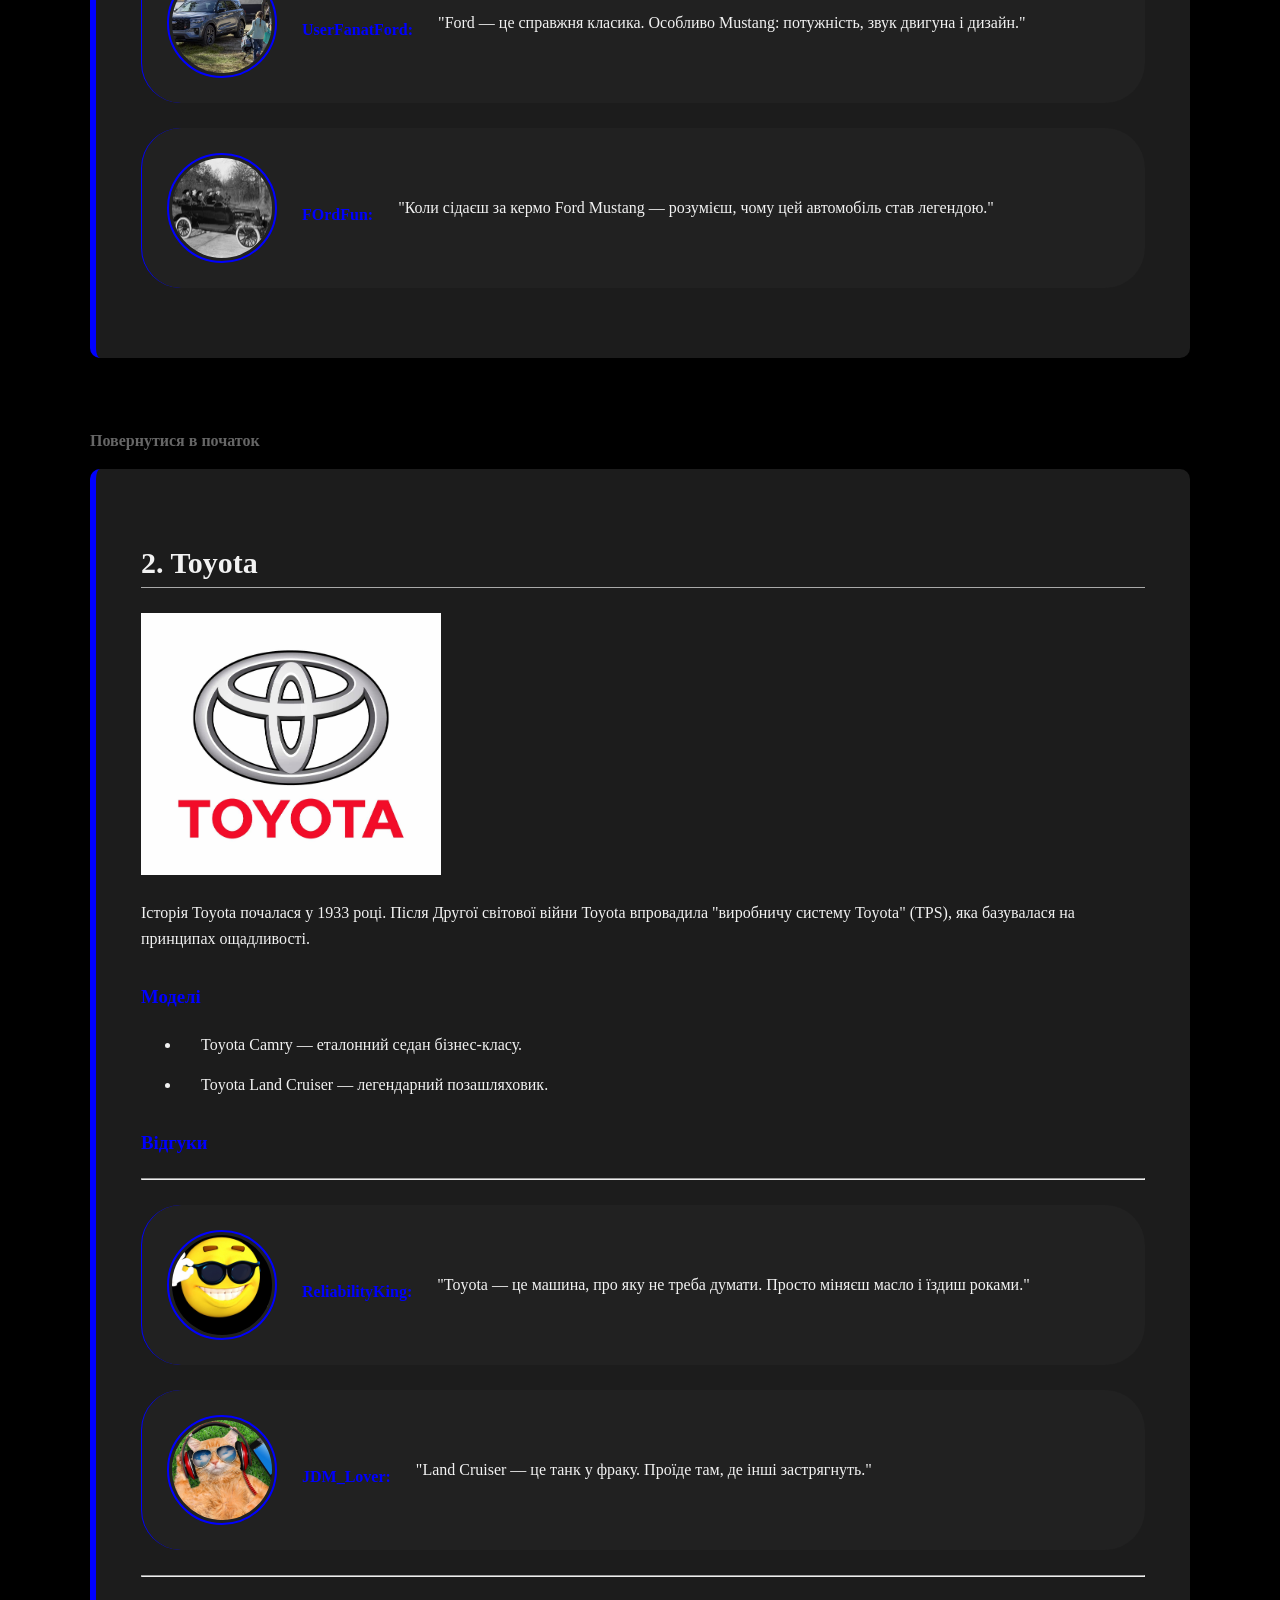
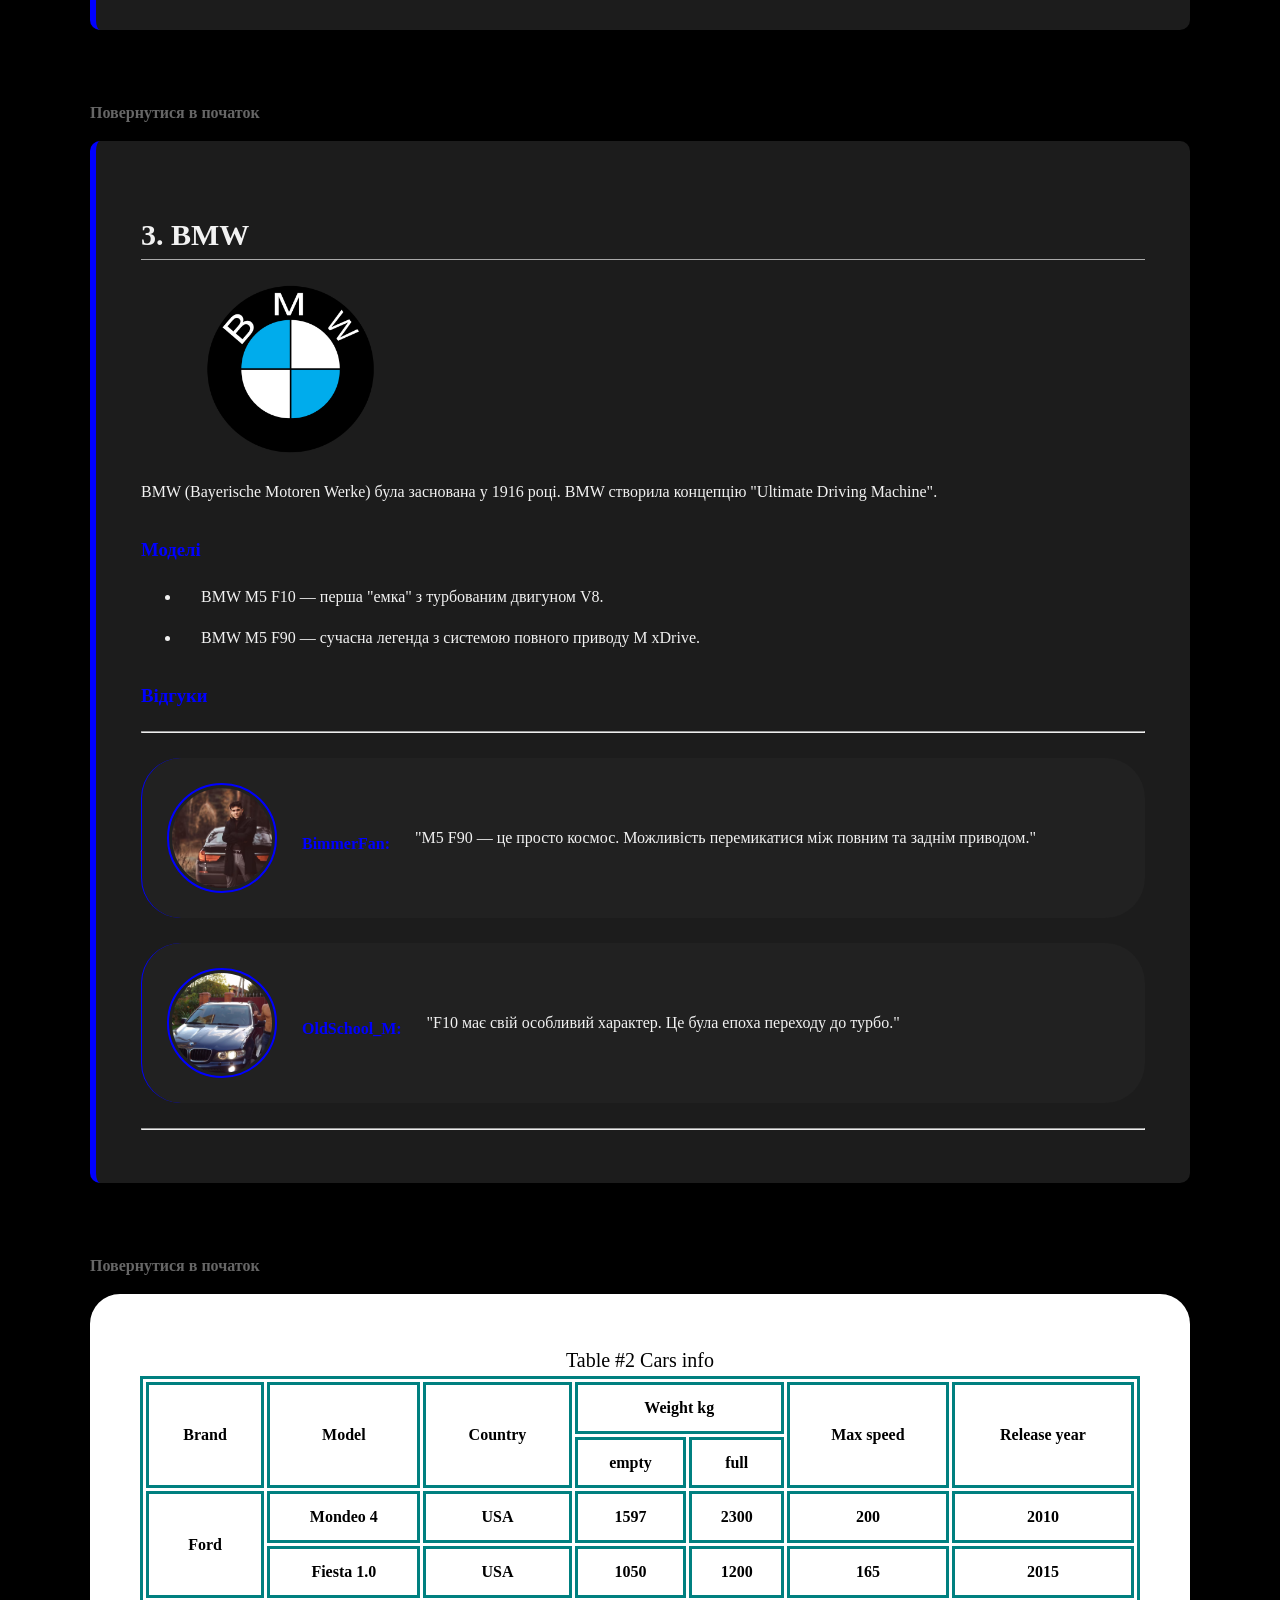
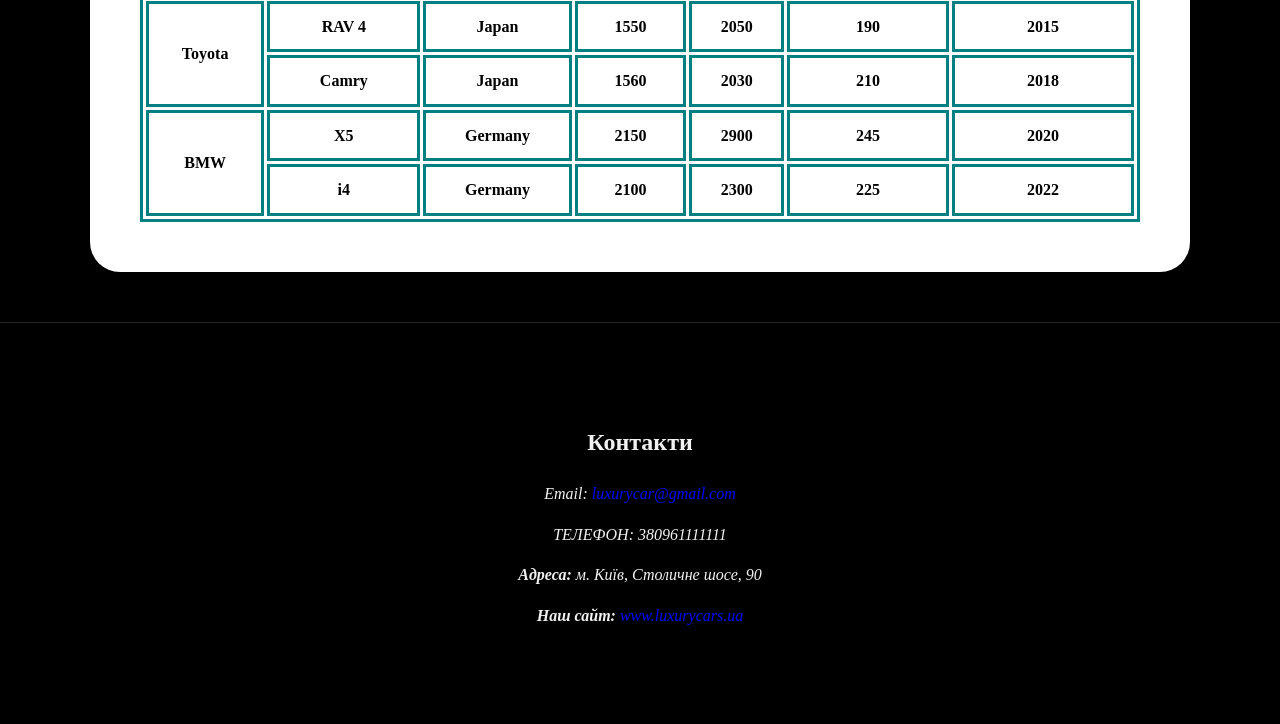
==== commit 4ee2c1ca: "Fixed index html that was underlined by html hint, remove unnecessary containers and classes, fixed " ====
--- a/index.html
+++ b/index.html
@@ -1,5 +1,5 @@
 <!DOCTYPE html>
-<html lang="en">
+<html lang="uk">
 <head>
     <meta charset="UTF-8">
     <meta name="viewport" content="width=device-width, initial-scale=1.0">
@@ -9,9 +9,7 @@
 </head>
 <body>
     <header id="top">
-        <img src="./assets/images/4d5beb055ef8fd0e89ee297ae97760db.jpg" 
-        alt="logo"
-        width="400">
+        <img src="./assets/images/4d5beb055ef8fd0e89ee297ae97760db.jpg" alt="logo" class="header-logo">
         <h1>Вас вітає Автосалон елітних автомобілей "Luxury Cars"</h1>
         <nav>
             <ul>
@@ -25,153 +23,158 @@
     <main>
         <article id="ford">
             <h2>1. Ford</h2>
-            <img src="./assets/images/unnamed.jpg" alt="logo" width="300">
-        <p>Історія бренду Ford Motor Company почалася у 1903 році в місті Detroit, коли підприємець Henry Ford разом з інвесторами заснував автомобільну компанію з метою зробити автомобілі доступними для звичайних людей. Справжній прорив стався у 1908 році з появою моделі Ford Model T, яка завдяки використанню конвеєрного виробництва стала першою масовою та відносно дешевою машиною у світі. Інноваційний підхід Генрі Форда до виробництва значно здешевив автомобілі та змінив всю автомобільну індустрію, зробивши особистий транспорт доступним для мільйонів людей. З часом Ford став одним із найбільших і найвідоміших автовиробників світу, випускаючи популярні моделі автомобілів, пікапів і комерційного транспорту.</p>
-        <h3>Моделі</h3>
-        <ul>
-            <li>Ford Mustang — легендарний маслкар із потужним двигуном, агресивним дизайном і високою швидкістю, який став символом американських спортивних автомобілів.</li>
-            <li>Ford Model T — один із найважливіших автомобілів в історії, адже саме ця модель зробила машини доступними для широких мас завдяки конвеєрному виробництву.</li>
-        </ul>
-        <h3>Відгуки</h3>
-        <hr>
-        <div class = "avatar1">
-            <img src="./assets/images/pvhiypb9idx0tkmomte7.jpeg" alt="avatar" width="100" height="100" style="border-radius: 100%;">
-            <h4>UserFanatFord:</h4>
-            <p>"Ford — це справжня класика. Особливо Mustang: потужність, звук двигуна і дизайн, який неможливо сплутати з іншими. Машина дарує справжні емоції від водіння."</p>
-        </div>
-        <div class = "avatar2">
-            <img src="./assets/images/gettyimages-613491012-1024x1024.jpg" alt="avatar" width="100" height="100" style="border-radius: 100%;">
-            <h4>FOrdFun:</h4>
-            <p>"Коли сідаєш за кермо Ford Mustang — розумієш, чому цей автомобіль став легендою. Потужний, стильний і справжній символ свободи на дорозі."</p>
-        </div>
-        </article>
-        <p><a href="#top">Повернутися в початок</a></p>
-        <article id="toyota">
-            <h2>2. Toyota</h2>
-            <img src="./assets/images/559269284d15e_ToyotaLogo.jpg" alt="logo" width="300">
-            <p>Історія Toyota почалася у 1933 році як автомобільного підрозділу заводу текстильних верстатів Toyoda Automatic Loom Works. Під керівництвом Кіічіро Тойода компанія випустила свій перший автомобіль Model AA у 1936 році. Після Другої світової війни Toyota впровадила "виробничу систему Toyota" (TPS), яка базувалася на принципах ощадливості та постійного вдосконалення (Кайдзен). Це дозволило японському бренду стати світовим лідером за надійністю та обсягами продажів, завоювавши довіру мільйонів водіїв завдяки витривалості своїх машин у будь-яких умовах.</p>
+            <img src="./assets/images/unnamed.jpg" alt="logo" class="brand-logo">
+            <p>Історія бренду Ford Motor Company почалася у 1903 році в місті Detroit, коли підприємець Henry Ford разом з інвесторами заснував автомобільну компанію з метою зробити автомобілі доступними для звичайних людей. Справжній прорив стався у 1908 році з появою моделі Ford Model T, яка завдяки використанню конвеєрного виробництва стала першою масовою та відносно дешевою машиною у світі.</p>
             <h3>Моделі</h3>
             <ul>
-                <li>Toyota Camry — еталонний седан бізнес-класу, який цінують за надзвичайну надійність, комфортну підвіску та високу ліквідність на вторинному ринку.</li>
-                <li>Toyota Land Cruiser— легендарний позашляховик, здатний подолати найсуворіше бездоріжжя, залишаючись при цьому символом статусу та міцності.</li>
+                <li>Ford Mustang — легендарний маслкар із потужним двигуном, агресивним дизайном і високою швидкістю.</li>
+                <li>Ford Model T — один із найважливіших автомобілів в історії.</li>
             </ul>
             <h3>Відгуки</h3>
             <hr>
             <div class="avatar1">
-                <img src="./assets/images/1644169638_1-abrakadabra-fun-p-avatarka-s-ulibkoi-1.jpg" alt="avatar" width="100" height="100" style="border-radius: 100%;">
-                <h4>ReliabilityKing:</h4>
-                <p>"Toyota — це машина, про яку не треба думати. Просто міняєш масло і їздиш роками. Camry в моїй сім'ї вже 10 років, і вона як нова."</p>
+                <img src="./assets/images/pvhiypb9idx0tkmomte7.jpeg" alt="avatar" class="user-avatar">
+                <h4>UserFanatFord:</h4>
+                <p>"Ford — це справжня класика. Особливо Mustang: потужність, звук двигуна і дизайн."</p>
             </div>
             <div class="avatar2">
-                <img src="./assets/images/1644736541_1-abrakadabra-fun-p-avatarka-veselaya-2.jpg" alt="avatar" width="100" height="100" style="border-radius: 100%;">
-                <h4>JDM_Lover:</h4>
-                <p>"Land Cruiser — це танк у фраку. Проїде там, де інші застрягнуть, і зробить це з максимальним комфортом для пасажирів."</p>
+                <img src="./assets/images/gettyimages-613491012-1024x1024.jpg" alt="avatar" class="user-avatar">
+                <h4>FOrdFun:</h4>
+                <p>"Коли сідаєш за кермо Ford Mustang — розумієш, чому цей автомобіль став легендою."</p>
             </div>
-            <hr>
         </article>
+
         <p><a href="#top">Повернутися в початок</a></p>
-        <article id="bmw">
-            <h2>3. BMW</h2>
-            <img src="./assets/images/png-klev-club-idha-p-bmw-logotip-png-5.png" alt="logo" width="300">
-            <p>BMW (Bayerische Motoren Werke) була заснована у 1916 році і спочатку спеціалізувалася на авіаційних двигунах, що назавжди закарбувалося в динамічному характері бренду. Після заборони на виробництво літаків після Першої світової війни, компанія перейшла на мотоцикли, а згодом — на автомобілі. BMW створила концепцію "Ultimate Driving Machine", зосередившись на ідеальному балансі ваги, задньому приводі та драйверських характеристиках, що зробило марку іконою для любителів швидкості по всьому світу.</p>
+
+        <article id="toyota">
+            <h2>2. Toyota</h2>
+            <img src="./assets/images/559269284d15e_ToyotaLogo.jpg" alt="logo" class="brand-logo">
+            <p>Історія Toyota почалася у 1933 році. Після Другої світової війни Toyota впровадила "виробничу систему Toyota" (TPS), яка базувалася на принципах ощадливості.</p>
             <h3>Моделі</h3>
             <ul>
-                <li>BMW M5 F10 — перша "емка" з турбованим двигуном V8, яка поєднала в собі розкіш представницького класу та шалену потужність 560 кінських сил.</li>
-                <li>BMW M5 F90 — сучасна легенда з системою повного приводу M xDrive, яка дозволяє цій ракеті розганятися до сотні за 3.4 секунди, залишаючись при цьому комфортним седаном.</li>
+                <li>Toyota Camry — еталонний седан бізнес-класу.</li>
+                <li>Toyota Land Cruiser — легендарний позашляховик.</li>
             </ul>
             <h3>Відгуки</h3>
             <hr>
             <div class="avatar1">
-                <img src="./assets/images/stylish-young-man-wearing-black-coat-with-her-arms-crossed-standing-luxury-car-autumn-forest-evening_613910-19897.avif" alt="avatar" width="100" height="100" style="border-radius: 100%;">
-                <h4>BimmerFan:</h4>
-                <p>"M5 F90 — це просто космос. Можливість перемикатися між повним та заднім приводом робить її ідеальною і для треку, і для повсякдення."</p>
+                <img src="./assets/images/1644169638_1-abrakadabra-fun-p-avatarka-s-ulibkoi-1.jpg" alt="avatar" class="user-avatar">
+                <h4>ReliabilityKing:</h4>
+                <p>"Toyota — це машина, про яку не треба думати. Просто міняєш масло і їздиш роками."</p>
             </div>
             <div class="avatar2">
-                <img src="./assets/images/bmw-logo-user.jpg" alt="avatar" width="100" height="100" style="border-radius: 100%;">
-                <h4>OldSchool_M:</h4>
-                <p>"F10 має свій особливий характер. Це була епоха переходу до турбо, і звук її вихлопу досі змушує серце битися швидше."</p>
+                <img src="./assets/images/1644736541_1-abrakadabra-fun-p-avatarka-veselaya-2.jpg" alt="avatar" class="user-avatar">
+                <h4>JDM_Lover:</h4>
+                <p>"Land Cruiser — це танк у фраку. Проїде там, де інші застрягнуть."</p>
             </div>
             <hr>
         </article>
+
         <p><a href="#top">Повернутися в початок</a></p>
-        <div class="backcolortable">
+
+        <article id="bmw">
+            <h2>3. BMW</h2>
+            <img src="./assets/images/png-klev-club-idha-p-bmw-logotip-png-5.png" alt="logo" class="brand-logo">
+            <p>BMW (Bayerische Motoren Werke) була заснована у 1916 році. BMW створила концепцію "Ultimate Driving Machine".</p>
+            <h3>Моделі</h3>
+            <ul>
+                <li>BMW M5 F10 — перша "емка" з турбованим двигуном V8.</li>
+                <li>BMW M5 F90 — сучасна легенда з системою повного приводу M xDrive.</li>
+            </ul>
+            <h3>Відгуки</h3>
+            <hr>
+            <div class="avatar1">
+                <img src="./assets/images/stylish-young-man-wearing-black-coat-with-her-arms-crossed-standing-luxury-car-autumn-forest-evening_613910-19897.avif" alt="avatar" class="user-avatar">
+                <h4>BimmerFan:</h4>
+                <p>"M5 F90 — це просто космос. Можливість перемикатися між повним та заднім приводом."</p>
+            </div>
+            <div class="avatar2">
+                <img src="./assets/images/bmw-logo-user.jpg" alt="avatar" class="user-avatar">
+                <h4>OldSchool_M:</h4>
+                <p>"F10 має свій особливий характер. Це була епоха переходу до турбо."</p>
+            </div>
+            <hr>
+        </article>
+
+        <p><a href="#top">Повернутися в початок</a></p>
+
+        <div class="back-color-table">
             <table>
-            <caption>Table#2 Cars info</caption>
-            <thead>
-                <tr>
-                    <th rowspan="2">Brand</th>
-                    <th rowspan="2">Model</th>
-                    <th rowspan="2">Country</th>
-                    <th colspan="2">Weight kg</th>
-                    <th rowspan="2">Max speed</th>
-                    <th rowspan="2">Realise year</th>
-                </tr>
-                <tr>
-                    <th>empty</th>
-                    <th>full</th>
-                </tr>
-            </thead>
-            <tbody>
-                <tr>
-                    <td rowspan="2">Ford</td>
-                    <td>Mondeo 4</td>
-                    <td>USA</td>
-                    <td>1597</td>
-                    <td>2300</td>
-                    <td>200</td>
-                    <td>2010</td>
-                </tr>
-                <tr>
-                    <td>Fiesta 1.0</td>
-                    <td>USA</td>
-                    <td>1050</td>
-                    <td>1200</td>
-                    <td>165</td>
-                    <td>2015</td>
-                </tr>
-                <tr>
-                    <td rowspan="2">Toyota</td>
-                    <td>RAV 4</td>
-                    <td>Japan</td>
-                    <td>1550</td>
-                    <td>2050</td>
-                    <td>190</td>
-                    <td>2015</td>
-                </tr>
-                <tr>
-                    <td>Camry</td>
-                    <td>Japan</td>
-                    <td>1560</td>
-                    <td>2030</td>
-                    <td>210</td>
-                    <td>2018</td>
-                </tr>
-                <tr>
-                    <td rowspan="2">BMW</td>
-                    <td>X5</td>
-                    <td>Germany</td>
-                    <td>2150</td>
-                    <td>2900</td>
-                    <td>245</td>
-                    <td>2020</td>
-                </tr>
-                <tr>
-                    <td>i4</td>
-                    <td>Germany</td>
-                    <td>2100</td>
-                    <td>2300</td>
-                    <td>225</td>
-                    <td>2022</td>
-                </tr>
-            </tbody>
+                <caption>Table #2 Cars info</caption>
+                <thead>
+                    <tr>
+                        <th rowspan="2">Brand</th>
+                        <th rowspan="2">Model</th>
+                        <th rowspan="2">Country</th>
+                        <th colspan="2">Weight kg</th>
+                        <th rowspan="2">Max speed</th>
+                        <th rowspan="2">Release year</th>
+                    </tr>
+                    <tr>
+                        <th>empty</th>
+                        <th>full</th>
+                    </tr>
+                </thead>
+                <tbody>
+                    <tr>
+                        <td rowspan="2">Ford</td>
+                        <td>Mondeo 4</td>
+                        <td>USA</td>
+                        <td>1597</td>
+                        <td>2300</td>
+                        <td>200</td>
+                        <td>2010</td>
+                    </tr>
+                    <tr>
+                        <td>Fiesta 1.0</td>
+                        <td>USA</td>
+                        <td>1050</td>
+                        <td>1200</td>
+                        <td>165</td>
+                        <td>2015</td>
+                    </tr>
+                    <tr>
+                        <td rowspan="2">Toyota</td>
+                        <td>RAV 4</td>
+                        <td>Japan</td>
+                        <td>1550</td>
+                        <td>2050</td>
+                        <td>190</td>
+                        <td>2015</td>
+                    </tr>
+                    <tr>
+                        <td>Camry</td>
+                        <td>Japan</td>
+                        <td>1560</td>
+                        <td>2030</td>
+                        <td>210</td>
+                        <td>2018</td>
+                    </tr>
+                    <tr>
+                        <td rowspan="2">BMW</td>
+                        <td>X5</td>
+                        <td>Germany</td>
+                        <td>2150</td>
+                        <td>2900</td>
+                        <td>245</td>
+                        <td>2020</td>
+                    </tr>
+                    <tr>
+                        <td>i4</td>
+                        <td>Germany</td>
+                        <td>2100</td>
+                        <td>2300</td>
+                        <td>225</td>
+                        <td>2022</td>
+                    </tr>
+                </tbody>
             </table>
         </div>
-        
     </main>
     <footer>
         <h2>Контакти</h2>
         <address>
-            <p>Email: <a href="">luxurycar@gmail.com</a></p>
+            <p>Email: <a href="mailto:luxurycar@gmail.com">luxurycar@gmail.com</a></p>
             <p>ТЕЛЕФОН: 380961111111</p>
             <strong>Адреса:</strong> м. Київ, Столичне шосе, 90    
             <p>
--- a/assets/styles/style.css
+++ b/assets/styles/style.css
@@ -1,10 +1,9 @@
-@import url('reset.css');
-
 body {
     background-color: #000000;
     color: #f2f2f2;
     line-height: 1.6;
     scroll-behavior: smooth;
+    margin: 0;
 }
 
 header {
@@ -13,8 +12,8 @@
     border-bottom: 4px solid blue;
 }
 
-header img[alt="logo"] {
-    max-width: 300px;
+.header-logo {
+    width: 400px;
     margin-bottom: 25px;
 }
 
@@ -28,6 +27,8 @@
     display: flex;
     justify-content: center;
     gap: 25px;
+    list-style: none; 
+    padding: 0;
 }
 
 nav a {
@@ -61,9 +62,10 @@
     border-bottom: 1px solid darkgray;
 }
 
-article img[alt="logo"] {
+.brand-logo {
     display: block;
     margin: 25px 0;
+    width: 300px;
 }
 
 h3 {
@@ -76,7 +78,6 @@
     padding-left: 20px;
     margin-bottom: 15px;
 }
-
 
 main > p > a {
     color: #666666;
@@ -99,9 +100,13 @@
     border-left: 1px solid blue;
 }
 
-.avatar1 img, .avatar2 img {
+.user-avatar {
+    width: 100px;
+    height: 100px;
+    border-radius: 50%;
     border: 2px solid blue;
     padding: 3px;
+    object-fit: cover;
 }
 
 .avatar1 h4, .avatar2 h4 {
@@ -120,7 +125,7 @@
     font-weight: 900;
 }
 
-.backcolortable{
+.back-color-table {
     padding: 50px;
     background-color: white;
     border-radius: 30px;
@@ -153,10 +158,10 @@
     font-weight: bold;
     border: 3px solid #008080;
     text-transform: none;
+    padding: 10px;
 }
 
 td {
-
     text-align: center;
     border: 3px solid #008080;
     font-weight: bold;
@@ -164,6 +169,7 @@
     background-color: white;
     color: black;
     text-transform: none;
+    padding: 10px;
 }
 
 tr:hover {
@@ -183,135 +189,4 @@
 
 address p {
     margin: 15px 0;
-}
-
-.form-wrapper {
-    border: 2px solid black;
-    width: fit-content;
-}
-
-.backcolortable form {
-    padding: 0;
-    margin: 0;
-}
-
-.backcolortable form fieldset {
-    border: 1px solid black;
-    margin-left: 15px;
-    padding: 10px 15px;
-    width: 100%;
-    box-sizing: border-box;
-}
-
-.backcolortable form legend {
-    color: black;
-    font-weight: normal;
-    padding: 0 4px;
-}
-
-.backcolortable form div {
-    margin-bottom: 8px;
-    display: flex;
-    align-items: center;
-    flex-wrap: wrap;
-    gap: 6px;
-}
-
-.backcolortable form label {
-    color: black;
-    text-transform: none;
-    font-weight: normal;
-    display: inline-flex;
-    align-items: center;
-    gap: 4px;
-    min-width: 100px;
-}
-
-.backcolortable form input[type="text"],
-.backcolortable form input[type="email"],
-.backcolortable form input[type="tel"],
-.backcolortable form input[type="datetime-local"] {
-    background-color: white;
-    color: black;
-    border: 1px solid black;
-    border-radius: 0;
-    padding: 2px 4px;
-    width: 200px;
-}
-
-.backcolortable form select {
-    background-color: white;
-    color: black;
-    border: 1px solid black;
-    border-radius: 0;
-    padding: 2px 4px;
-}
-
-.backcolortable form textarea {
-    background-color: white;
-    color: black;
-    border: 1px solid black;
-    border-radius: 0;
-    padding: 4px;
-    width: 200px;
-    resize: vertical;
-}
-
-.backcolortable form span {
-    color: black;
-    display: inline-block;
-    margin-bottom: 4px;
-}
-
-.backcolortable form div:has(> span) {
-    flex-direction: column;
-    align-items: flex-start;
-}
-
-.backcolortable form div:has(> span) > div {
-    gap: 5px;
-}
-
-.backcolortable form .gender-group > div label:last-child {
-    margin-left: -40px;
-}
-
-.backcolortable form .gender-group > span {
-    margin-left: 32px;
-}
-
-.backcolortable form .color-group > span {
-    margin-left: 0;
-}
-
-.backcolortable form .color-group label {
-    min-width: auto;
-    gap: 3px;
-    margin-right: 10px;
-}
-
-.backcolortable form .color-group > div {
-    gap: 0;
-}
-
-.backcolortable form input[type="range"] {
-    width: 200px;
-    accent-color: blue;
-}
-
-.backcolortable form button {
-    padding: 4px 14px;
-    margin-left: 25px;
-    background-color: white;
-    color: black;
-    border: 1px solid black;
-    cursor: pointer;
-    font-weight: normal;
-    text-transform: none;
-    width: auto;
-    margin-right: 4px;
-}
-
-.backcolortable form button:hover {
-    background-color: #e0e0e0;
-}
+}
